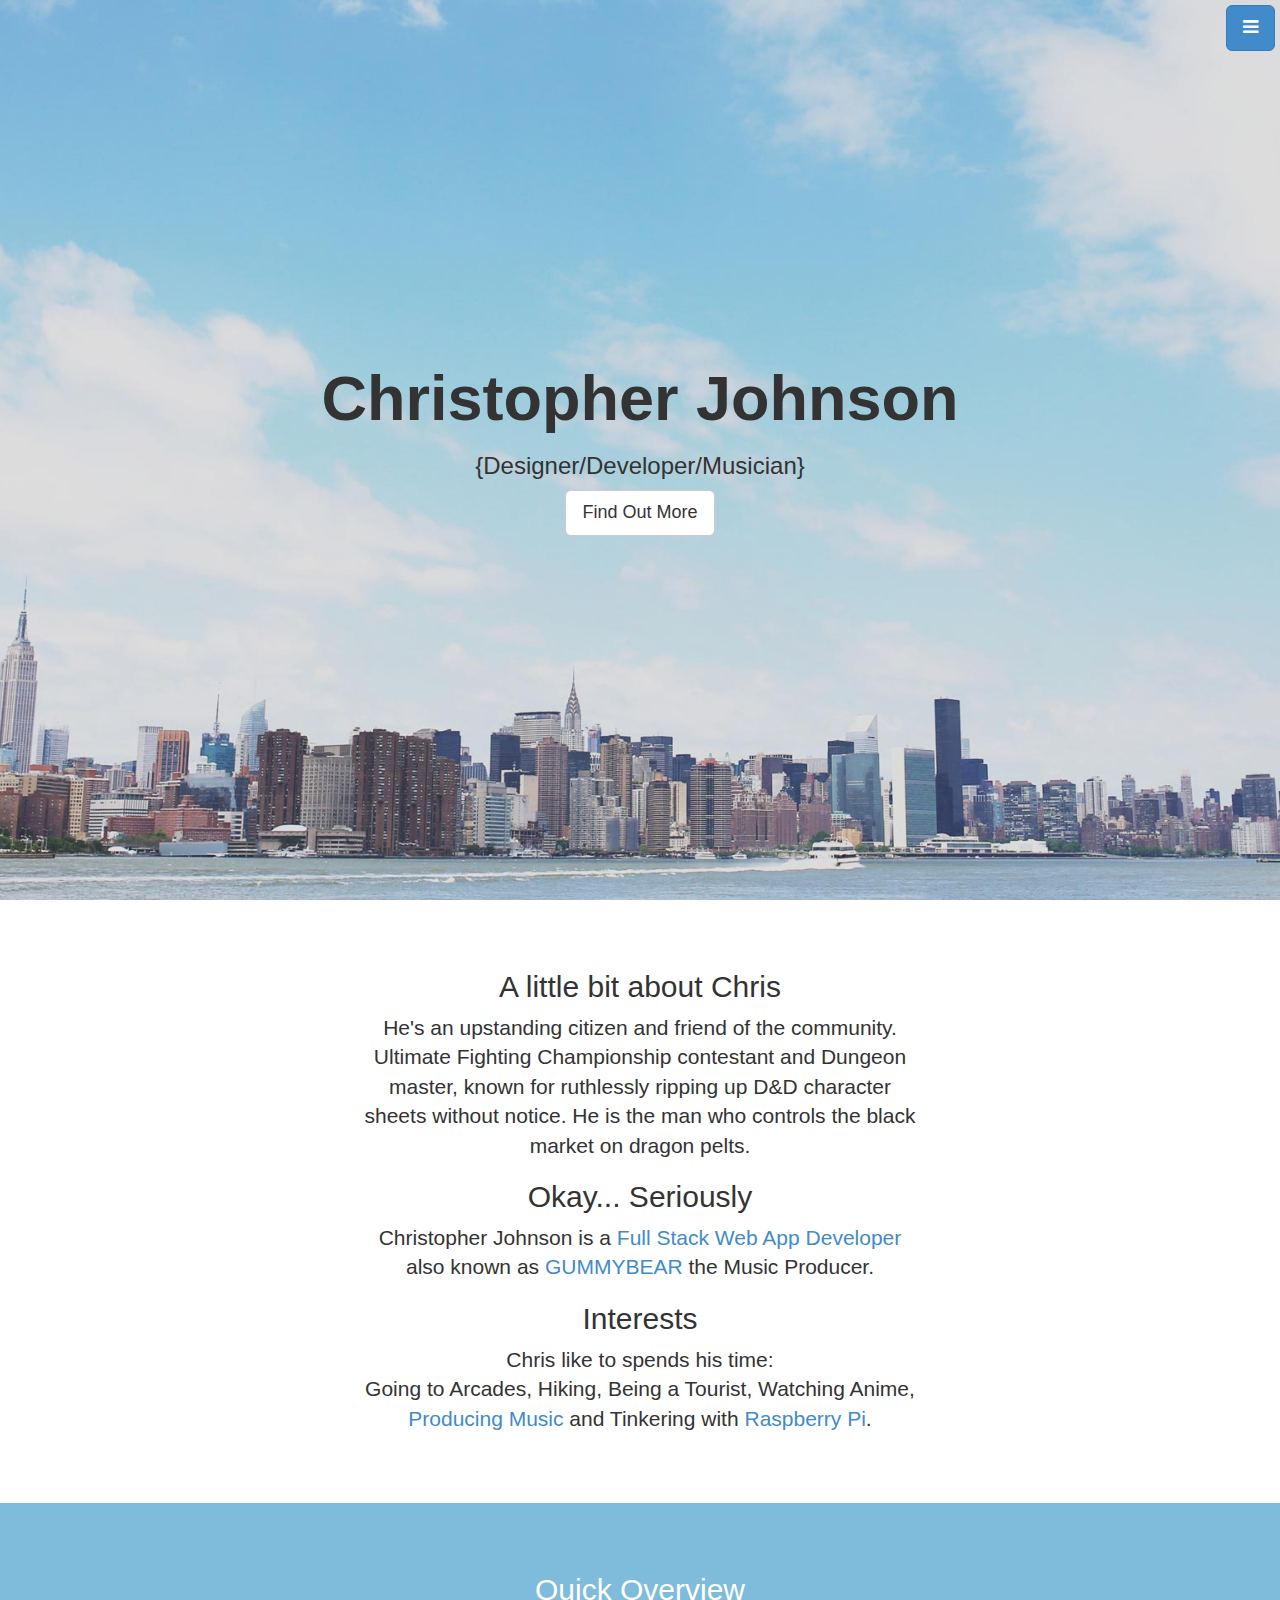
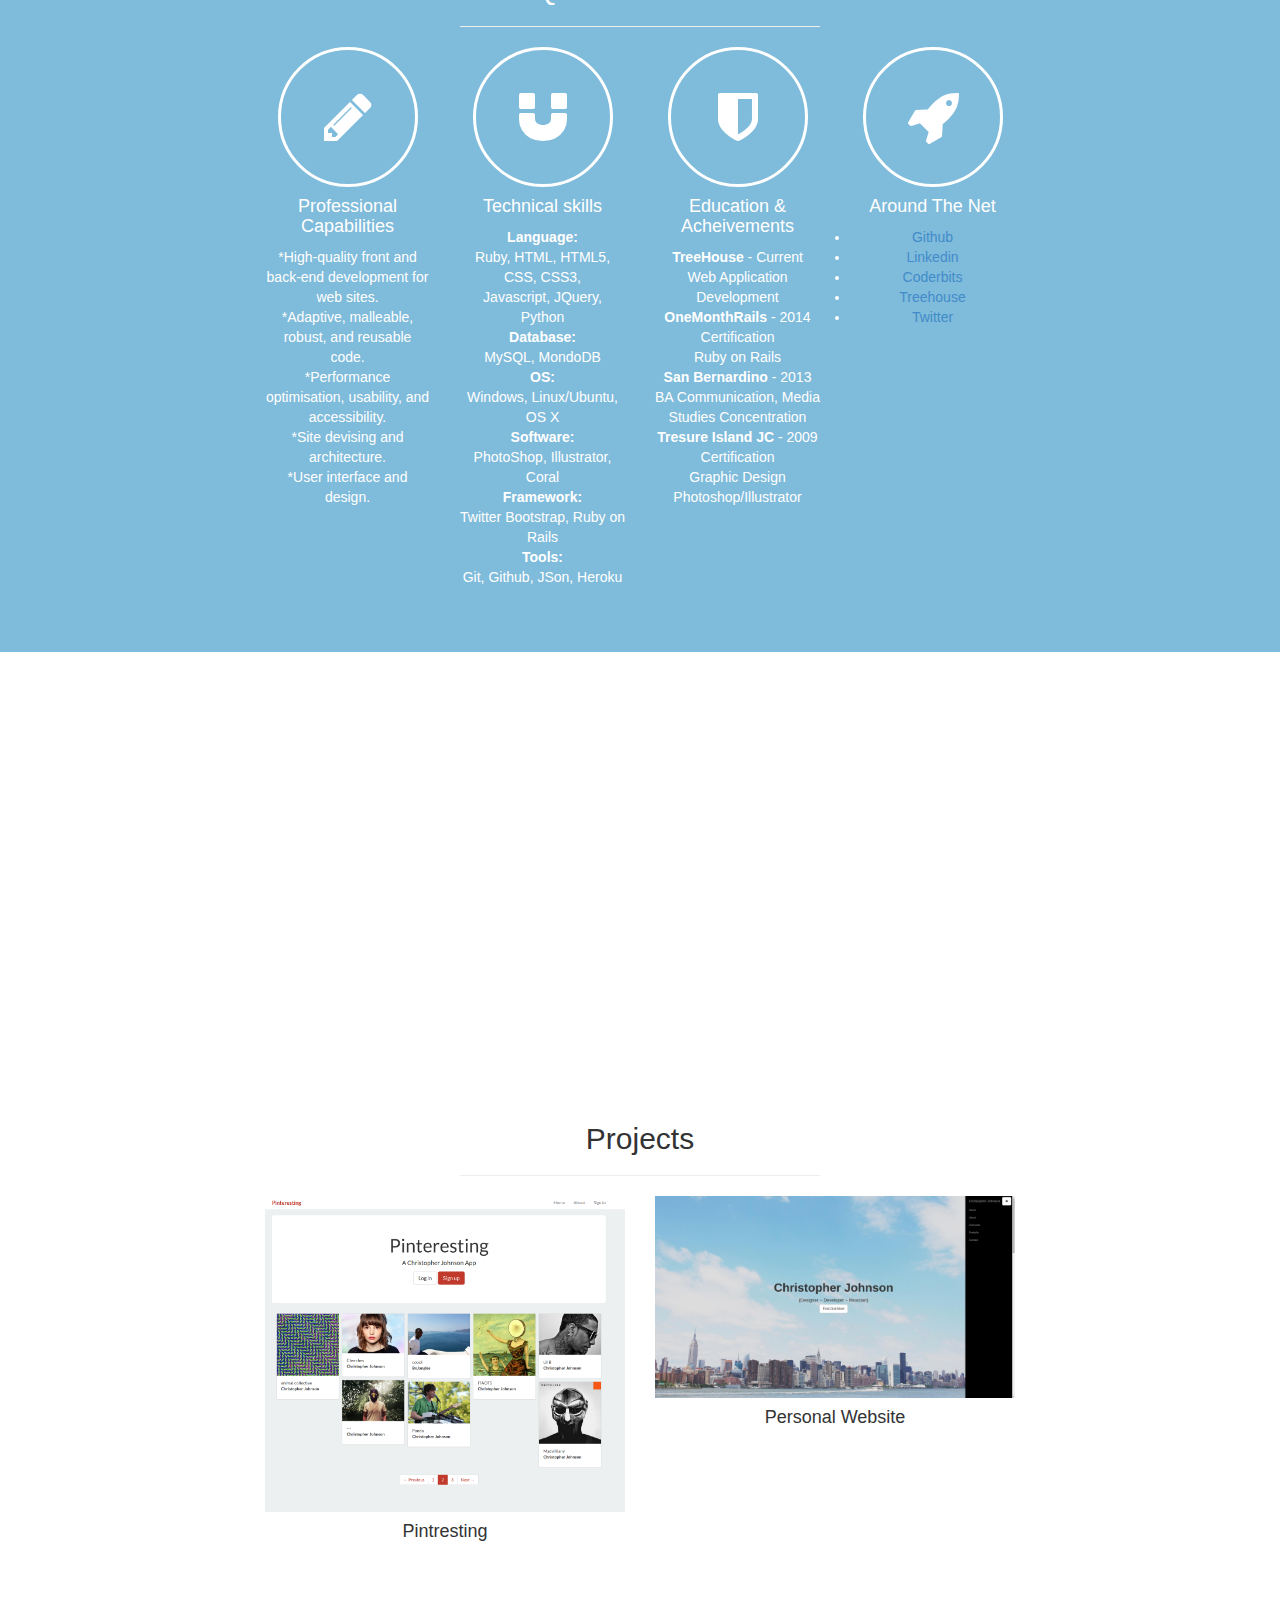
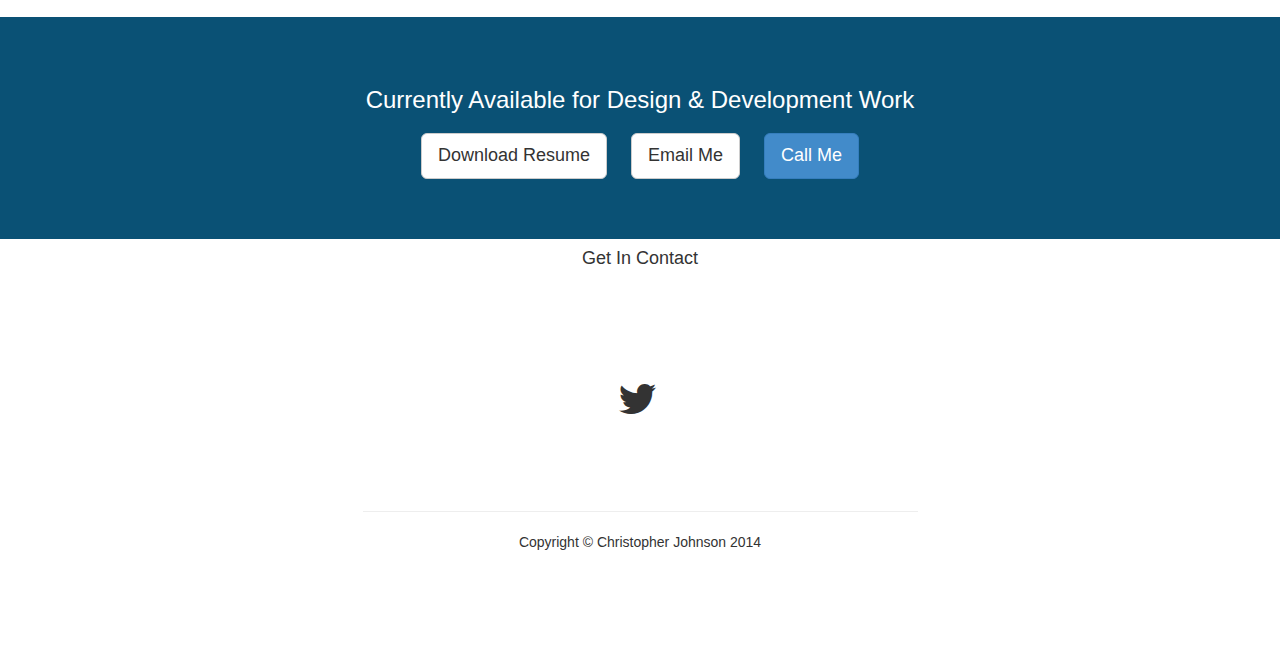
==== index.html @ 548eeecc "Add more buttons and funtionality" ====
<!DOCTYPE html>
<html lang="en">

<head>
  <meta charset="utf-8">
  <meta name="viewport" content="width=device-width, initial-scale=1.0">
  <meta name="description" content="">
  <meta name="author" content="">

  <title>Hey You!</title>
  <link rel="shortcut icon" type="image/png" href="img/icon.png"/>
  <link rel="shortcut icon" type="image/png" href="img/icon.png"/>

  <!-- Bootstrap core CSS -->
  <link href="css/bootstrap.css" rel="stylesheet">

  <!-- Add custom CSS here -->
  <link href="css/stylish-portfolio.css" rel="stylesheet">
  <link href="font-awesome/css/font-awesome.min.css" rel="stylesheet">
</head>

<body>

  <!-- Side Menu -->
  <a id="menu-toggle" href="#" class="btn btn-primary btn-lg toggle"><i class="fa fa-bars"></i></a>
  <div id="sidebar-wrapper">
      <ul class="sidebar-nav">
          <a id="menu-close" href="#" class="btn btn-default btn-lg pull-right toggle"><i class="fa fa-times"></i></a>
          <li class="sidebar-brand"><a href="#">Christopher Johnson</a>
          </li>
          <li><a href="#top">Home</a>
          </li>
          <li><a href="#about">About</a>
          </li>
          <li><a href="#services">Overview</a>
          </li>
          <li><a href="#portfolio">Portfolio</a>
          </li>
          <li><a href="#contact">Contact</a>
          </li>
          <li><a href="img/resume.pdf">Resume</a>
          </li>
      </ul>
  </div>
  <!-- /Side Menu -->

  <!-- Full Page Image Header Area -->
  <div id="top" class="header">
      <div class="vert-text">
          <h1>Christopher Johnson</h1>
          <h3>{Designer/Developer/Musician}</h3>
          <a href="#about" class="btn btn-default btn-lg">Find Out More</a>
      </div>
  </div>
  <!-- /Full Page Image Header Area -->

  <!-- Intro -->
  <div id="about" class="intro">
      <div class="container">
          <div class="row">
              <div class="col-md-6 col-md-offset-3 text-center">
                  <h2>A little bit about Chris</h2>
                  <p class="lead">He's an upstanding citizen and friend of the community. Ultimate Fighting Championship contestant and Dungeon master, known for ruthlessly ripping up D&D character sheets without notice. He is the man who controls the black market on dragon pelts.
                  </p>
                  <h2>Okay... Seriously</h2>
                   <p class="lead">
                   Christopher Johnson is a <a href="#services">Full Stack Web App Developer</a> also known as <a href="https://soundcloud.com/gummy-bear">GUMMYBEAR</a> the Music Producer.
                   </p>
                  <h2>Interests</h2>
                  <p class="lead">
                   Chris like to spends his time:<br>
                   Going to Arcades, Hiking, Being a Tourist, Watching Anime, <a href="https://soundcloud.com/gummy-bear">Producing Music</a> and Tinkering with <a href="http://www.raspberrypi.org/">Raspberry Pi</a>.
                  </p>
              </div>
          </div>
      </div>
  </div>
  <!-- /Intro -->

  <!-- Services -->
  <div id="services" class="services">
      <div class="container">
          <div class="row">
              <div class="col-md-4 col-md-offset-4 text-center">
                  <h2>Quick Overview</h2>
                  <hr>
              </div>
          </div>
          <div class="row">
              <div class="col-md-2 col-md-offset-2 text-center">
                  <div class="service-item">
                     <i class="service-icon fa fa-pencil"></i>
                     <h4>Professional Capabilities</h4>
                     <p>*High-quality front and back-end development for web sites.<br>
                      *Adaptive, malleable, robust, and reusable code.<br>
                      *Performance optimisation, usability, and accessibility.<br>
                      *Site devising and architecture.<br>
                      *User interface and design.
                     </p>
                  </div>
                </div>
                <div class="col-md-2 text-center">
                  <div class="service-item">
                      <i class="service-icon fa fa-magnet"></i>
                      <h4>Technical skills</h4>
                        <p><b>Language:</b><br>
                        Ruby, HTML, HTML5, CSS, CSS3,<br>
                        Javascript, JQuery, Python<br>
                        <b>Database:</b><br>
                        MySQL, MondoDB<br>
                        <b>OS:</b><br>
                        Windows, Linux/Ubuntu, OS X<br>
                        <b>Software:</b><br>
                        PhotoShop, Illustrator, Coral<br>
                        <b>Framework:</b><br>
                        Twitter Bootstrap, Ruby on Rails<br>
                        <b>Tools:</b><br>
                        Git, Github, JSon, Heroku</p>
                  </div>
                </div>
                <div class="col-md-2 text-center">
                  <div class="service-item">
                      <i class="service-icon fa fa-shield"></i>
                      <h4>Education & Acheivements</h4>
                      <p><b>TreeHouse</b> - Current<br>
                      Web Application Development
                      <b>OneMonthRails</b> - 2014<br>
                      Certification<br>
                      Ruby on Rails<br>
                      <b>San Bernardino</b> - 2013<br>
                      BA Communication, Media Studies Concentration<br>
                      <b>Tresure Island JC</b> - 2009<br>
                      Certification<br>
                      Graphic Design
                      Photoshop/Illustrator<br></p>
                  </div>
                </div>
                <div class="col-md-2 text-center">
                  <div class="service-item">                       
                    <i class="service-icon fa fa-rocket"></i>
                    <h4>Around The Net</h4>
                      <li><a href="https://www.github.com/ChrisJohnson89">Github</a>
                      </li>
                      <li><a href="https://www.linkedin.com/pub/christopher-johnson/62/199/22b">Linkedin</a>
                      </li>
                      <li><a href="https://www.coderbits.com/ChristopherJohnson">Coderbits</a>
                      </li>
                      <li><a href="http://www.teamtreehouse.com/christopherjohnson2">Treehouse</a>
                      </li>
                      <li><a href="https://twitter.com/HerrGummy">Twitter</a>
                      </li>
                  </div>
              </div>
          </div>
      </div>
  </div>
  <!-- /Services -->

  <!-- Callout -->
  <div class="callout">
      <div class="vert-text">
          <h1>(=ＴェＴ=)</h1>
      </div>
  </div>
  <!-- /Callout -->

  <!-- Portfolio -->
  <div id="portfolio" class="portfolio">
      <div class="container">
          <div class="row">
              <div class="col-md-4 col-md-offset-4 text-center">
                  <h2>Projects</h2>
                  <hr>
              </div>
          </div>
          <div class="row">
              <div class="col-md-4 col-md-offset-2 text-center">
                  <div class="portfolio-item">
                      <a href="http://pinterestclone.herokuapp.com/">
                          <img class="img-portfolio img-responsive" src="img/portfolio-1.jpg">
                      </a>
                      <h4>Pintresting</h4>
                  </div>
              </div>
              <div class="col-md-4 text-center">
                  <div class="portfolio-item">
                      <a href="http://www.iamchrisjohnson.com">
                        <img class="img-portfolio img-responsive" src="img/portfolio-2.png">
                      </a>
                      <h4>Personal Website</h4>
                  </div>
              </div>
          </div>
          <!-- <div class="row">
              <div class="col-md-4 col-md-offset-2 text-center">
                  <div class="portfolio-item">
                      <a href="#">
                          <img class="#" src="">
                      </a>
                      <h4></h4>
                  </div>
              </div>
              <div class="col-md-4 text-center">
                  <div class="portfolio-item">
                      <a href="#">
                          <img class="#" src="">
                      </a>
                      <h4></h4>
                  </div>
              </div>
          </div> -->
      </div>
  </div>
  <!-- /Portfolio -->

  <!-- Call to Action -->
  <div class="call-to-action">
      <div class="container">
          <div class="row">
              <div class="col-md-6 col-md-offset-3 text-center">
                  <h3>Currently Available for Design & Development Work</h3>
                  <a href="img/resume.pdf" class="btn btn-lg btn-default">Download Resume</a>
                  <a href="mailto:code@iamchrisjohnson.com" class="btn btn-lg btn-default">Email Me</a>
                  <a href="tel:510-852-9645" class="btn btn-lg btn-primary">Call Me</a>
              </div>
          </div>
      </div>
  </div>
  <!-- /Call to Action -->

  <!-- Map -->
  <div id="contact" class"">
      <div class="row">
          <div class="col-md-6 col-md-offset-3 text-center">
            <!-- Do not change the code! -->
            <h4>Get In Contact</h4>
            <a id="foxyform_embed_link_597109" href="http://www.foxyform.com/"></a>
            <script type="text/javascript">
            (function(d, t){
               var g = d.createElement(t),
                   s = d.getElementsByTagName(t)[0];
               g.src = "http://www.foxyform.com/js.php?id=597109&sec_hash=f2fcdb70c58&width=350px";
               s.parentNode.insertBefore(g, s);
            }(document, "script"));
            </script>
    <!-- Do not change the code! -->
          </div>
      </div>
  </div>
  <!-- /Map -->

  <!-- Footer -->
  <footer>
      <div class="container">
          <div class="row">
              <div class="col-md-6 col-md-offset-3 text-center">
                  <ul class="list-inline">
                      <li><i class="fa fa-twitter fa-3x"></i>
                  </ul>
                  <div class="top-scroll">
                      <a href="#top"><i class="fa fa-circle-arrow-up scroll fa-4x"></i></a>
                  </div>
                  <hr>
                  <p>Copyright &copy; Christopher Johnson 2014</p>
              </div>
          </div>
      </div>
  </footer>
  <!-- /Footer -->

  <!-- JavaScript -->
  <script src="js/jquery-1.10.2.js"></script>
  <script src="js/bootstrap.js"></script>

  <!-- Custom JavaScript for the Side Menu and Smooth Scrolling -->
  <script>
  $("#menu-close").click(function(e) {
      e.preventDefault();
      $("#sidebar-wrapper").toggleClass("active");
  });
  </script>
  <script>
  $("#menu-toggle").click(function(e) {
      e.preventDefault();
      $("#sidebar-wrapper").toggleClass("active");
  });
  </script>
  <script>
  $(function() {
      $('a[href*=#]:not([href=#])').click(function() {
          if (location.pathname.replace(/^\//, '') == this.pathname.replace(/^\//, '') || location.hostname == this.hostname) {

              var target = $(this.hash);
              target = target.length ? target : $('[name=' + this.hash.slice(1) + ']');
              if (target.length) {
                  $('html,body').animate({
                      scrollTop: target.offset().top
                  }, 1000);
                  return false;
              }
          }
      });
  });
  </script>

</body>

</html>
---- css/stylish-portfolio.css ----
/* Global Styles */

html,
body {
  height: 100%;
  width: 100%;
}

.vert-text {
  display: table-cell;
  vertical-align: middle;
  text-align: center;
}

.vert-text h1 {
  padding: 0;
  margin: 0;
  font-size: 4.5em;
  font-weight: 700;
}

/* Side Menu */

#sidebar-wrapper {
  margin-right: -250px;
  right: 0;
  width: 250px;
  background: #000;
  position: fixed;
  height: 100%;
  overflow-y: auto;
  z-index: 1000;
  -webkit-transition: all 0.4s ease 0s;
  -moz-transition: all 0.4s ease 0s;
  -ms-transition: all 0.4s ease 0s;
  -o-transition: all 0.4s ease 0s;
  transition: all 0.4s ease 0s;
}

.sidebar-nav {
  position: absolute;
  top: 0;
  width: 250px;
  list-style: none;
  margin: 0;
  padding: 0;
}

.sidebar-nav li {
  line-height: 40px;
  text-indent: 20px;
}

.sidebar-nav li a {
  color: #999999;
  display: block;
  text-decoration: none;
}

.sidebar-nav li a:hover {
  color: #fff;
  background: rgba(255,255,255,0.2);
  text-decoration: none;
}

.sidebar-nav li a:active,
.sidebar-nav li a:focus {
  text-decoration: none;
}

.sidebar-nav > .sidebar-brand {
  height: 55px;
  line-height: 55px;
  font-size: 18px;
}

.sidebar-nav > .sidebar-brand a {
  color: #999999;
}

.sidebar-nav > .sidebar-brand a:hover {
  color: #fff;
  background: none;
}

#menu-toggle {
  top: 0;
  right: 0;
  position: fixed;
  z-index: 1;
}

#sidebar-wrapper.active {
  right: 250px;
  width: 250px;
  -webkit-transition: all 0.4s ease 0s;
  -moz-transition: all 0.4s ease 0s;
  -ms-transition: all 0.4s ease 0s;
  -o-transition: all 0.4s ease 0s;
  transition: all 0.4s ease 0s;
}

.toggle {
  margin: 5px 5px 0 0;
}

/* Full Page Image Header Area */

.header {
  display: table;
  height: 100%;
  width: 100%;
  position: relative;
  background: url(../img/bg.jpg) no-repeat center center fixed; 
  -webkit-background-size: cover;
  -moz-background-size: cover;
  -o-background-size: cover;
  background-size: cover;
}

/* Intro */

.intro {
  padding: 50px 0;
}

/* Services */

.services {
  background: #7fbbda;
  padding: 50px 0;
  color: #ffffff;
}

.service-item {
  margin-bottom: 15px;
}

i.service-icon {
  border: 3px solid #ffffff;
  border-radius: 50%;
  display: inline-block;
  font-size: 56px;
  width: 140px;
  height: 140px;
  line-height: 136px;
  vertical-align: middle; 
  text-align: center;
}

/* Callout */

.callout {
  color: #ffffff;
  display: table;
  height: 400px;
  width: 100%;
  background: url(../img/callout.jpg) no-repeat center center fixed; 
  -webkit-background-size: cover;
  -moz-background-size: cover;
  -o-background-size: cover;
  background-size: cover;
}

/* Portfolio */

.portfolio {
  padding: 50px 0;
}

.portfolio-item {
  margin-bottom: 25px;
}

.img-portfolio {
  margin: 0 auto;
}


/* Call to Action */

.call-to-action {
  color: #ffffff;
  background: #0a5175;
  padding: 50px 0;
}

.call-to-action .btn {
  margin: 10px;
}

/* Map */

.map {
  height: 500px;
}

/* Footer */

footer {
  padding: 100px 0;
}

.top-scroll {
  margin-top: 50px;
}

.top-scroll a {
  text-decoration: none;
  color: inherit;
}

i.scroll {
  color: #333333;
}

i.scroll:hover {
  color: #0a5175;
}
/* Responsive */

@media (max-width: 768px) {
	
  .header {
	background: url(../img/bg.jpg) no-repeat center center scroll; 
  }

  .callout {
	background: url(../img/callout.jpg) no-repeat center center scroll; 
  }

  /*.map {
	height: 75%;
  }
  */
}
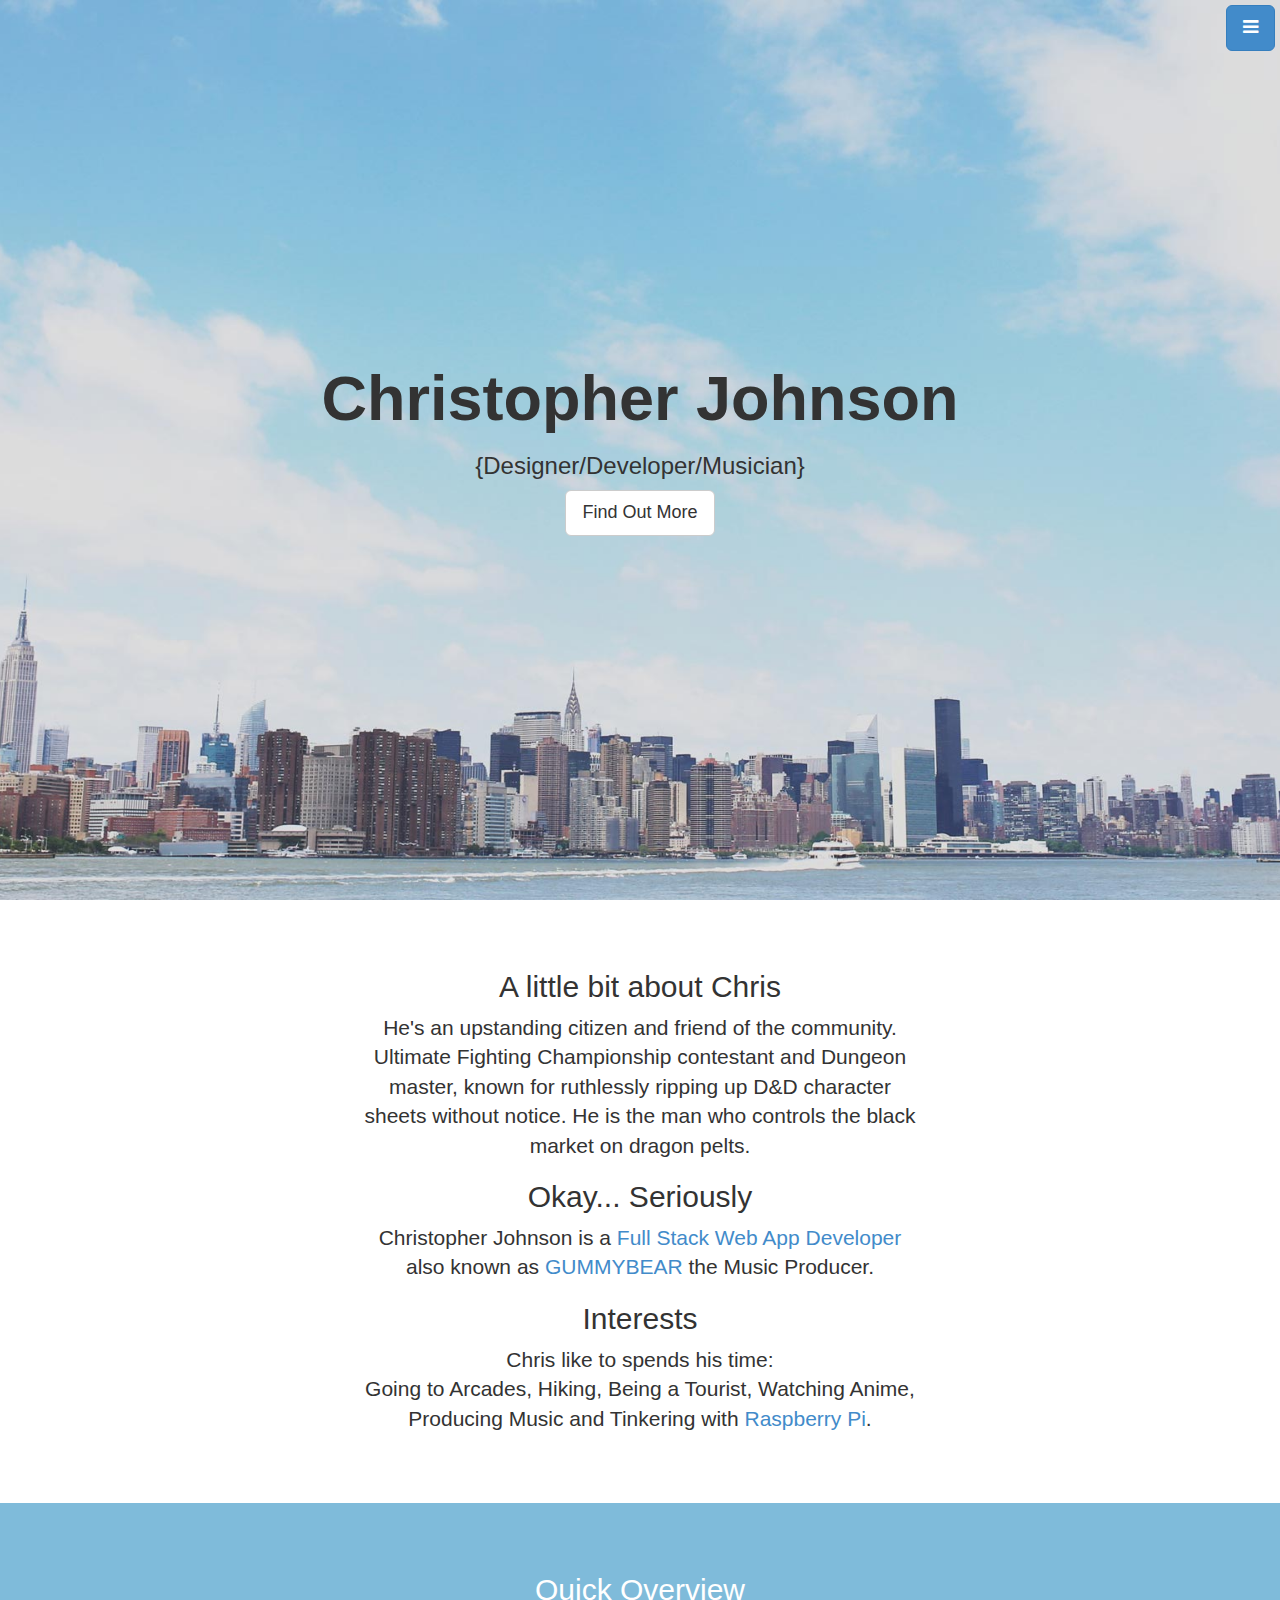
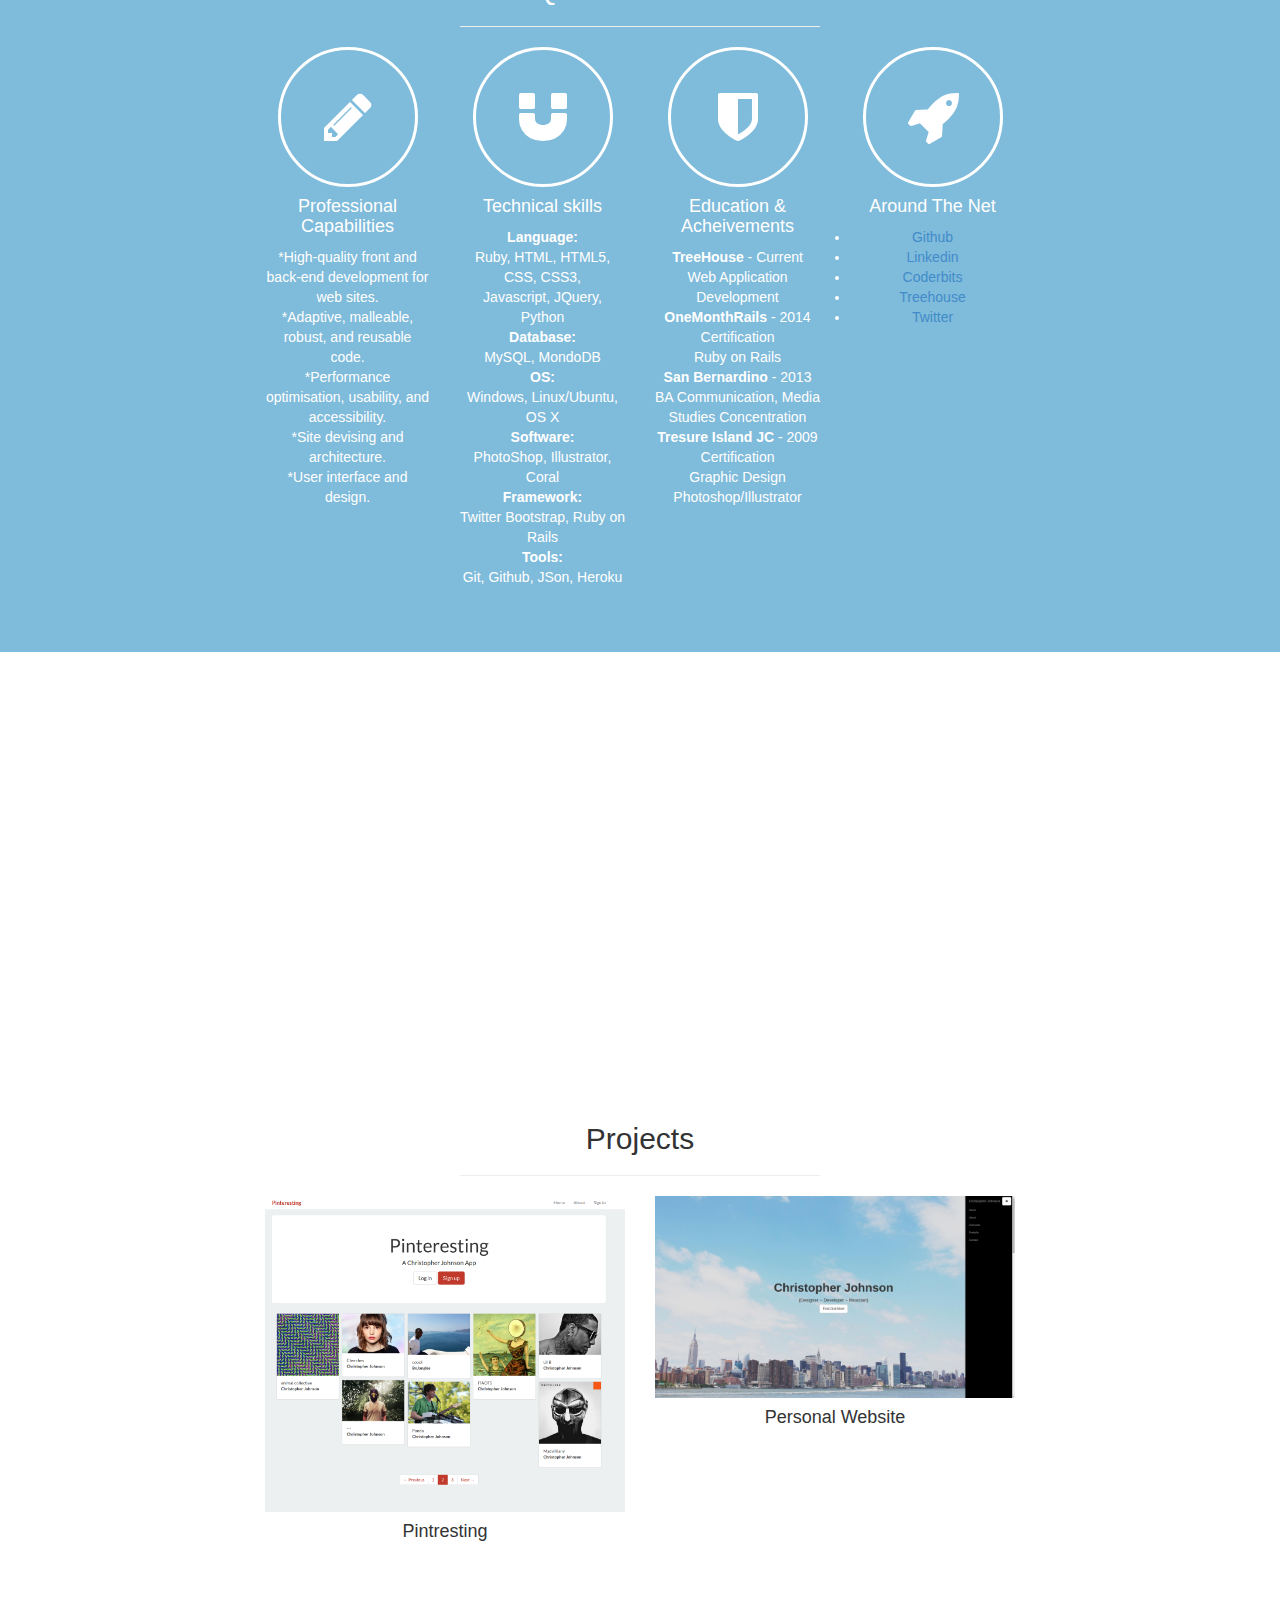
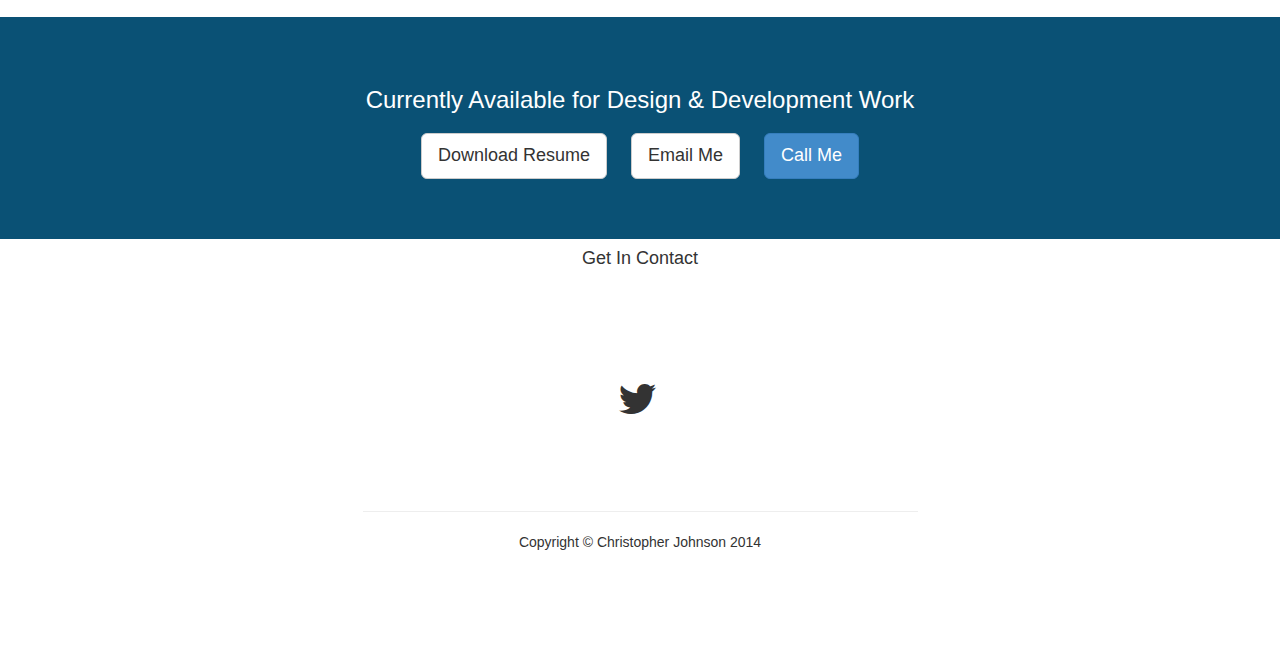
==== commit 1190e6fe: "removed and added hl" ====
--- a/index.html
+++ b/index.html
@@ -64,12 +64,12 @@
                   </p>
                   <h2>Okay... Seriously</h2>
                    <p class="lead">
-                   Christopher Johnson is a <a href="#services">Full Stack Web App Developer</a> also known as <a href="https://soundcloud.com/gummy-bear">GUMMYBEAR</a> the Music Producer.
+                   Christopher Johnson is a <a href="https://www.coderbits.com/ChristopherJohnson">Full Stack Web App Developer</a> also known as <a href="https://soundcloud.com/gummy-bear">GUMMYBEAR</a> the Music Producer.
                    </p>
                   <h2>Interests</h2>
                   <p class="lead">
                    Chris like to spends his time:<br>
-                   Going to Arcades, Hiking, Being a Tourist, Watching Anime, <a href="https://soundcloud.com/gummy-bear">Producing Music</a> and Tinkering with <a href="http://www.raspberrypi.org/">Raspberry Pi</a>.
+                   Going to Arcades, Hiking, Being a Tourist, Watching Anime, Producing Music and Tinkering with <a href="http://www.raspberrypi.org/">Raspberry Pi</a>.
                   </p>
               </div>
           </div>
@@ -123,7 +123,7 @@
                       <i class="service-icon fa fa-shield"></i>
                       <h4>Education & Acheivements</h4>
                       <p><b>TreeHouse</b> - Current<br>
-                      Web Application Development
+                      Web Application Development<br>
                       <b>OneMonthRails</b> - 2014<br>
                       Certification<br>
                       Ruby on Rails<br>
@@ -159,7 +159,7 @@
   <!-- Callout -->
   <div class="callout">
       <div class="vert-text">
-          <h1>(=ＴェＴ=)</h1>
+          <h1> ( ͡° ͜ʖ ͡°)</h1>
       </div>
   </div>
   <!-- /Callout -->
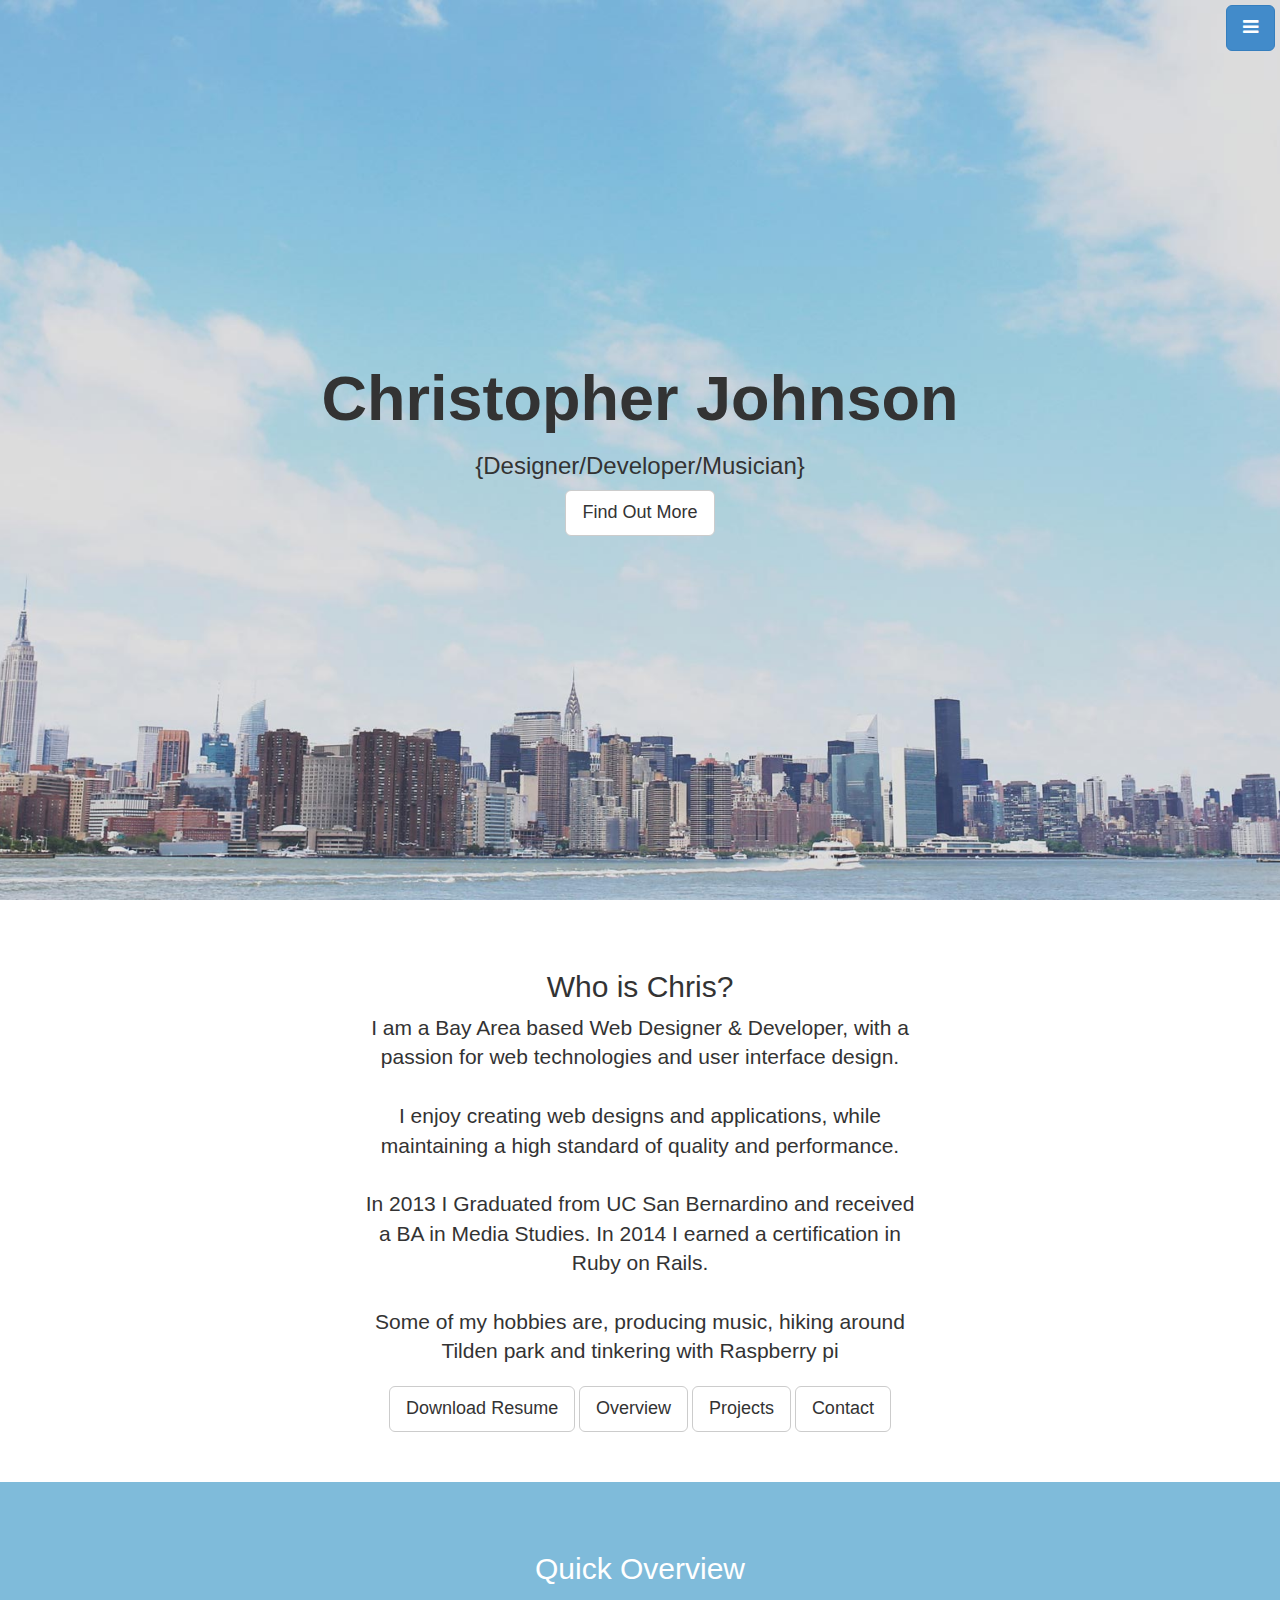
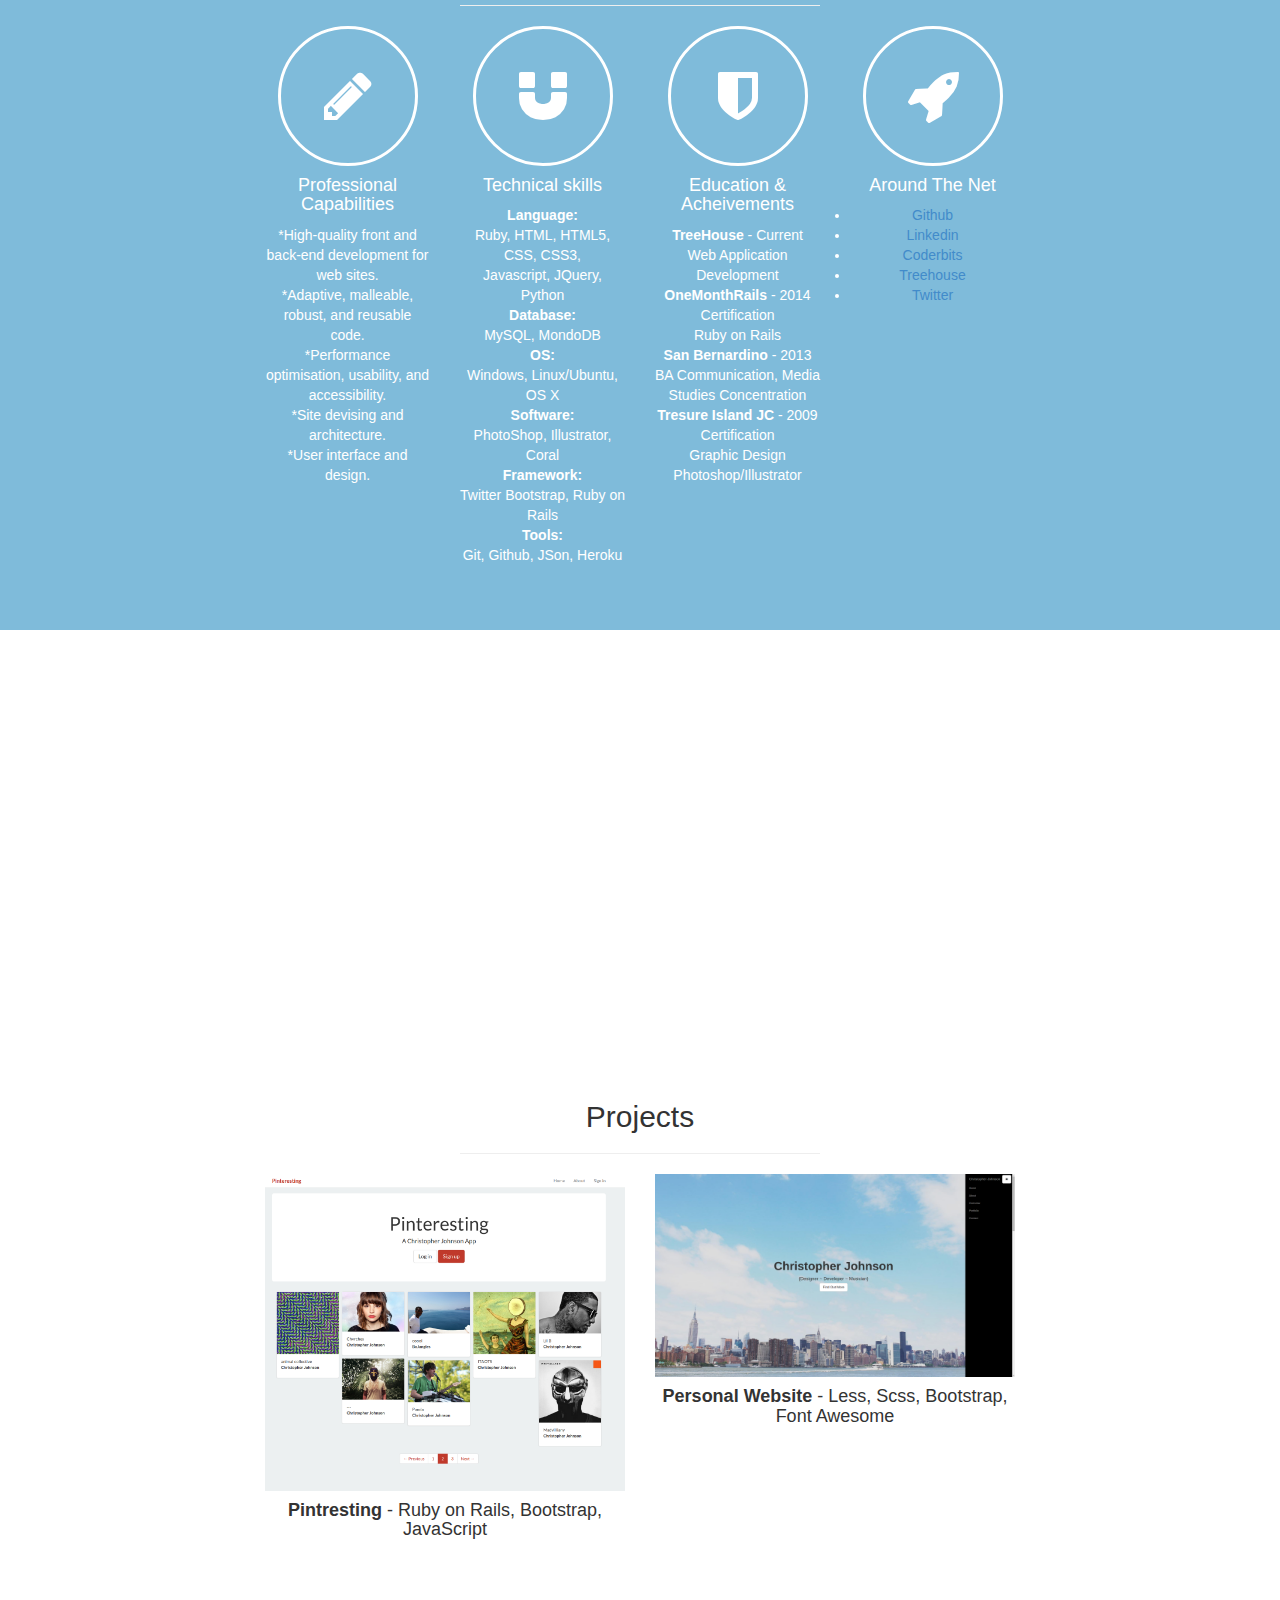
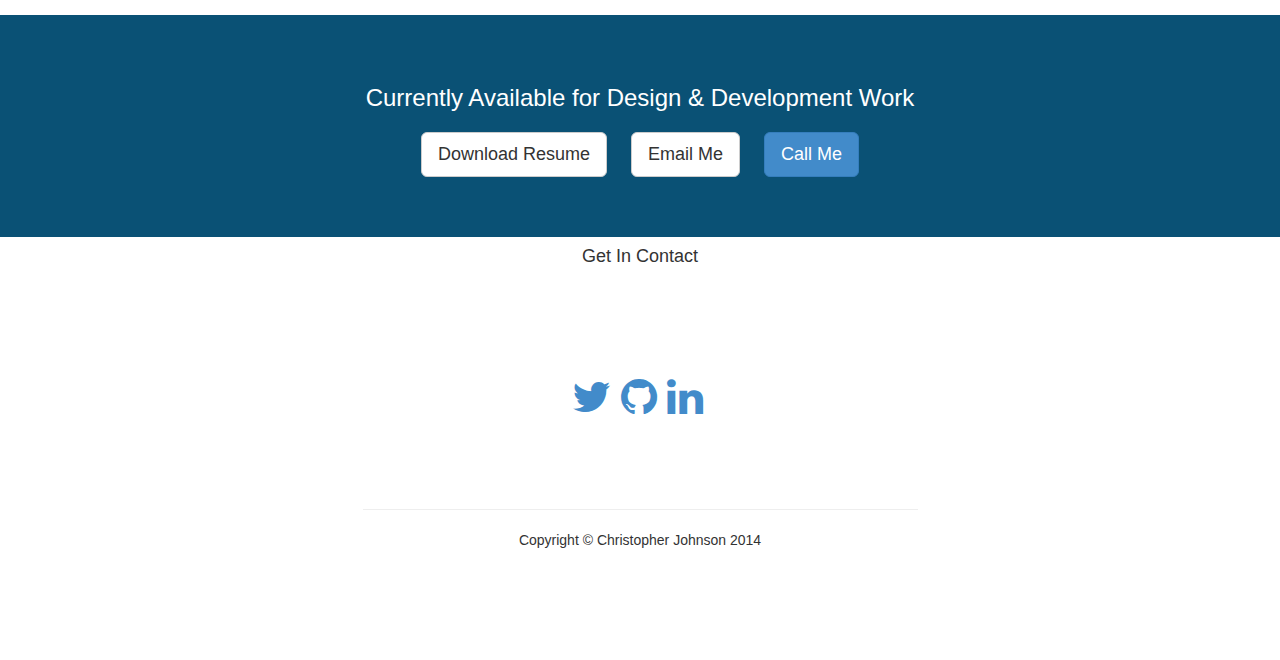
==== commit 4f598923: "Changed about me, added buttons" ====
--- a/index.html
+++ b/index.html
@@ -59,18 +59,18 @@
       <div class="container">
           <div class="row">
               <div class="col-md-6 col-md-offset-3 text-center">
-                  <h2>A little bit about Chris</h2>
-                  <p class="lead">He's an upstanding citizen and friend of the community. Ultimate Fighting Championship contestant and Dungeon master, known for ruthlessly ripping up D&D character sheets without notice. He is the man who controls the black market on dragon pelts.
+                  <h2>Who is Chris?</h2>
+                  <p class="lead">
+                  I am a Bay Area based Web Designer & Developer,
+                  with a passion for web technologies and user interface design.<br><br>
+                  I enjoy creating web designs and applications, while maintaining a high standard of quality and performance.<br><br>
+                  In 2013 I Graduated from UC San Bernardino and received a BA in Media Studies. In 2014 I earned a certification in Ruby on Rails.<br><br>
+                  Some of my hobbies are, producing music, hiking around Tilden park and tinkering with Raspberry pi
                   </p>
-                  <h2>Okay... Seriously</h2>
-                   <p class="lead">
-                   Christopher Johnson is a <a href="https://www.coderbits.com/ChristopherJohnson">Full Stack Web App Developer</a> also known as <a href="https://soundcloud.com/gummy-bear">GUMMYBEAR</a> the Music Producer.
-                   </p>
-                  <h2>Interests</h2>
-                  <p class="lead">
-                   Chris like to spends his time:<br>
-                   Going to Arcades, Hiking, Being a Tourist, Watching Anime, Producing Music and Tinkering with <a href="http://www.raspberrypi.org/">Raspberry Pi</a>.
-                  </p>
+                  <a href="img/resume.pdf" class="btn btn-lg btn-default">Download Resume</a>
+                  <a href="#services" class="btn btn-lg btn-default">Overview</a>
+                  <a href="#portfolio" class="btn btn-lg btn-default">Projects</a>
+                  <a href="#Contact" class="btn btn-lg btn-default">Contact</a>
               </div>
           </div>
       </div>
@@ -179,7 +179,7 @@
                       <a href="http://pinterestclone.herokuapp.com/">
                           <img class="img-portfolio img-responsive" src="img/portfolio-1.jpg">
                       </a>
-                      <h4>Pintresting</h4>
+                      <h4><b>Pintresting</b> - Ruby on Rails, Bootstrap, JavaScript</h4>
                   </div>
               </div>
               <div class="col-md-4 text-center">
@@ -187,7 +187,7 @@
                       <a href="http://www.iamchrisjohnson.com">
                         <img class="img-portfolio img-responsive" src="img/portfolio-2.png">
                       </a>
-                      <h4>Personal Website</h4>
+                      <h4><b>Personal Website</b> -  Less, Scss, Bootstrap, Font Awesome</h4>
                   </div>
               </div>
           </div>
@@ -255,7 +255,9 @@
           <div class="row">
               <div class="col-md-6 col-md-offset-3 text-center">
                   <ul class="list-inline">
-                      <li><i class="fa fa-twitter fa-3x"></i>
+                      <li><a href="http://www.twitter.com/herrgummy"><i class="fa fa-twitter fa-3x"></i></a>
+                      <li><a href="https://github.com/ChrisJohnson89"><i class="fa fa-github fa-3x"></i></a>
+                      <li><a href="https://www.linkedin.com/pub/christopher-johnson/62/199/22b"><i class="fa fa-linkedin fa-3x"></i></a>
                   </ul>
                   <div class="top-scroll">
                       <a href="#top"><i class="fa fa-circle-arrow-up scroll fa-4x"></i></a>
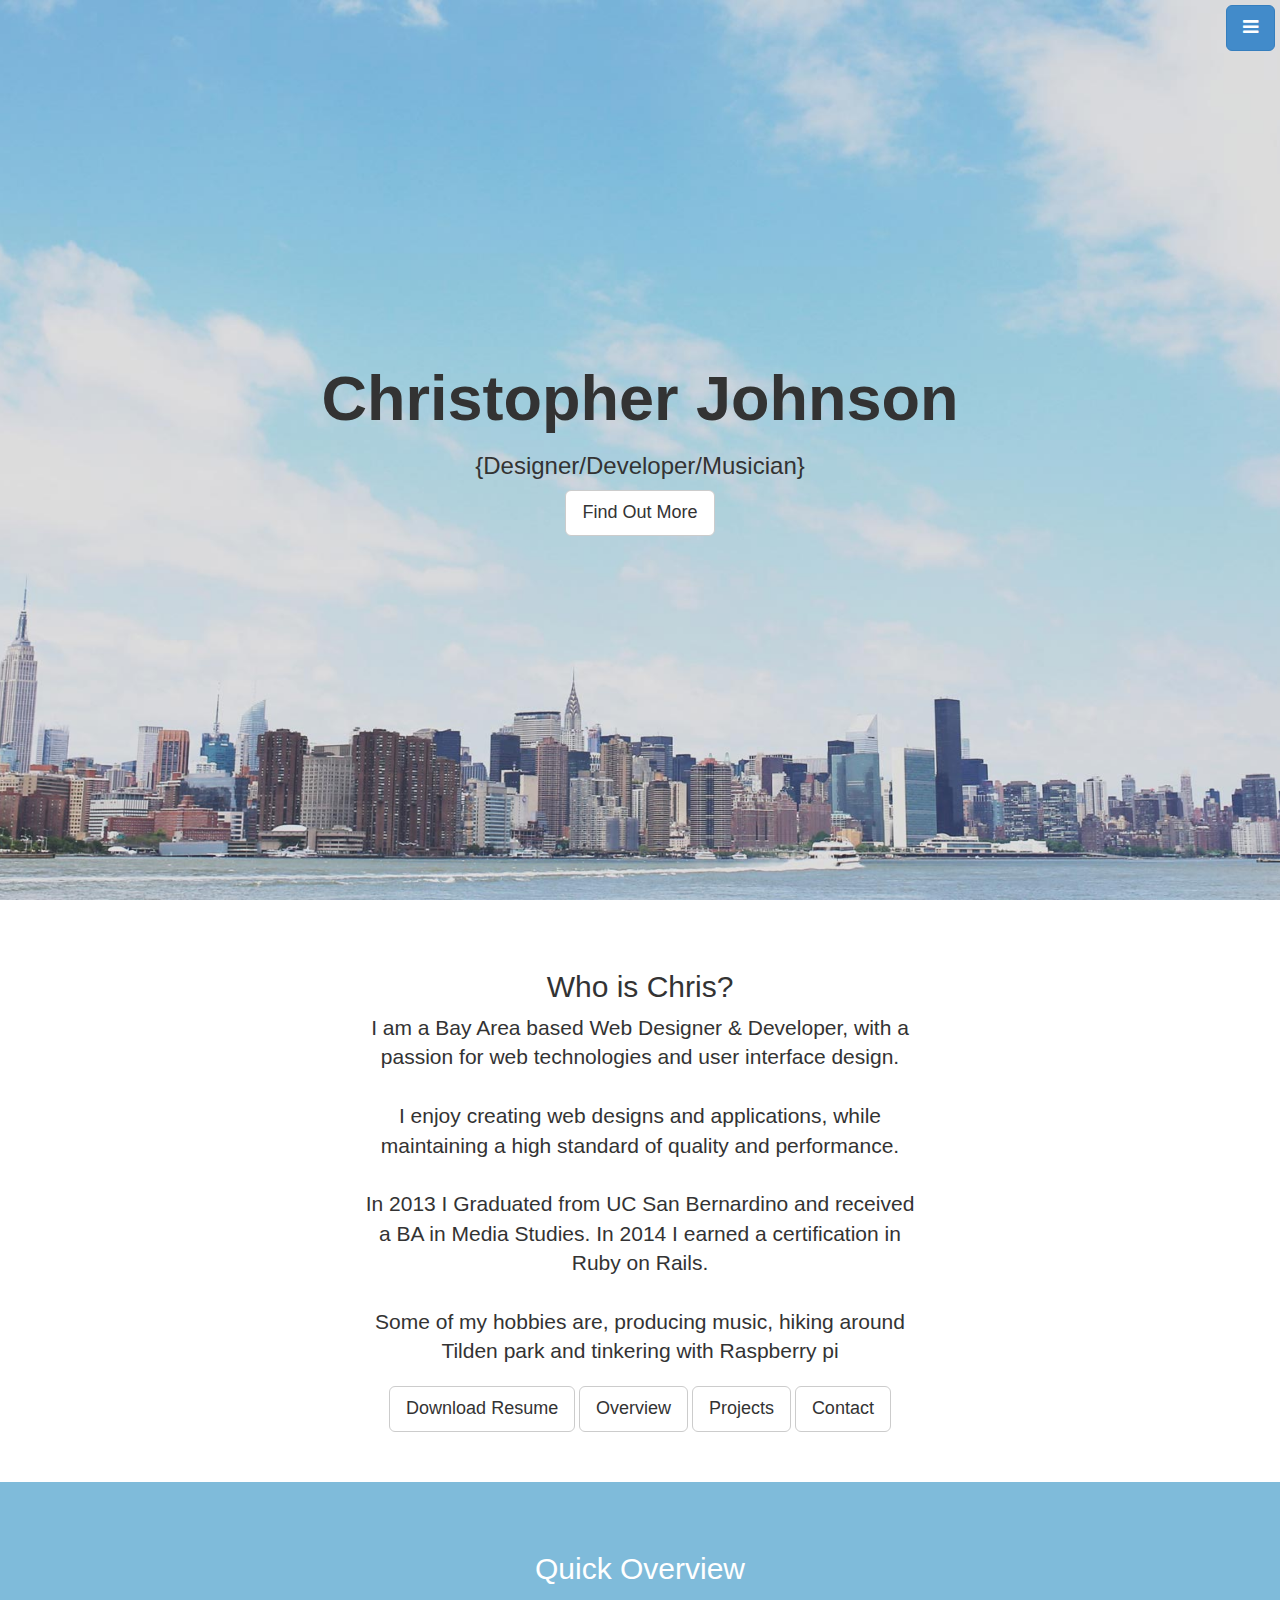
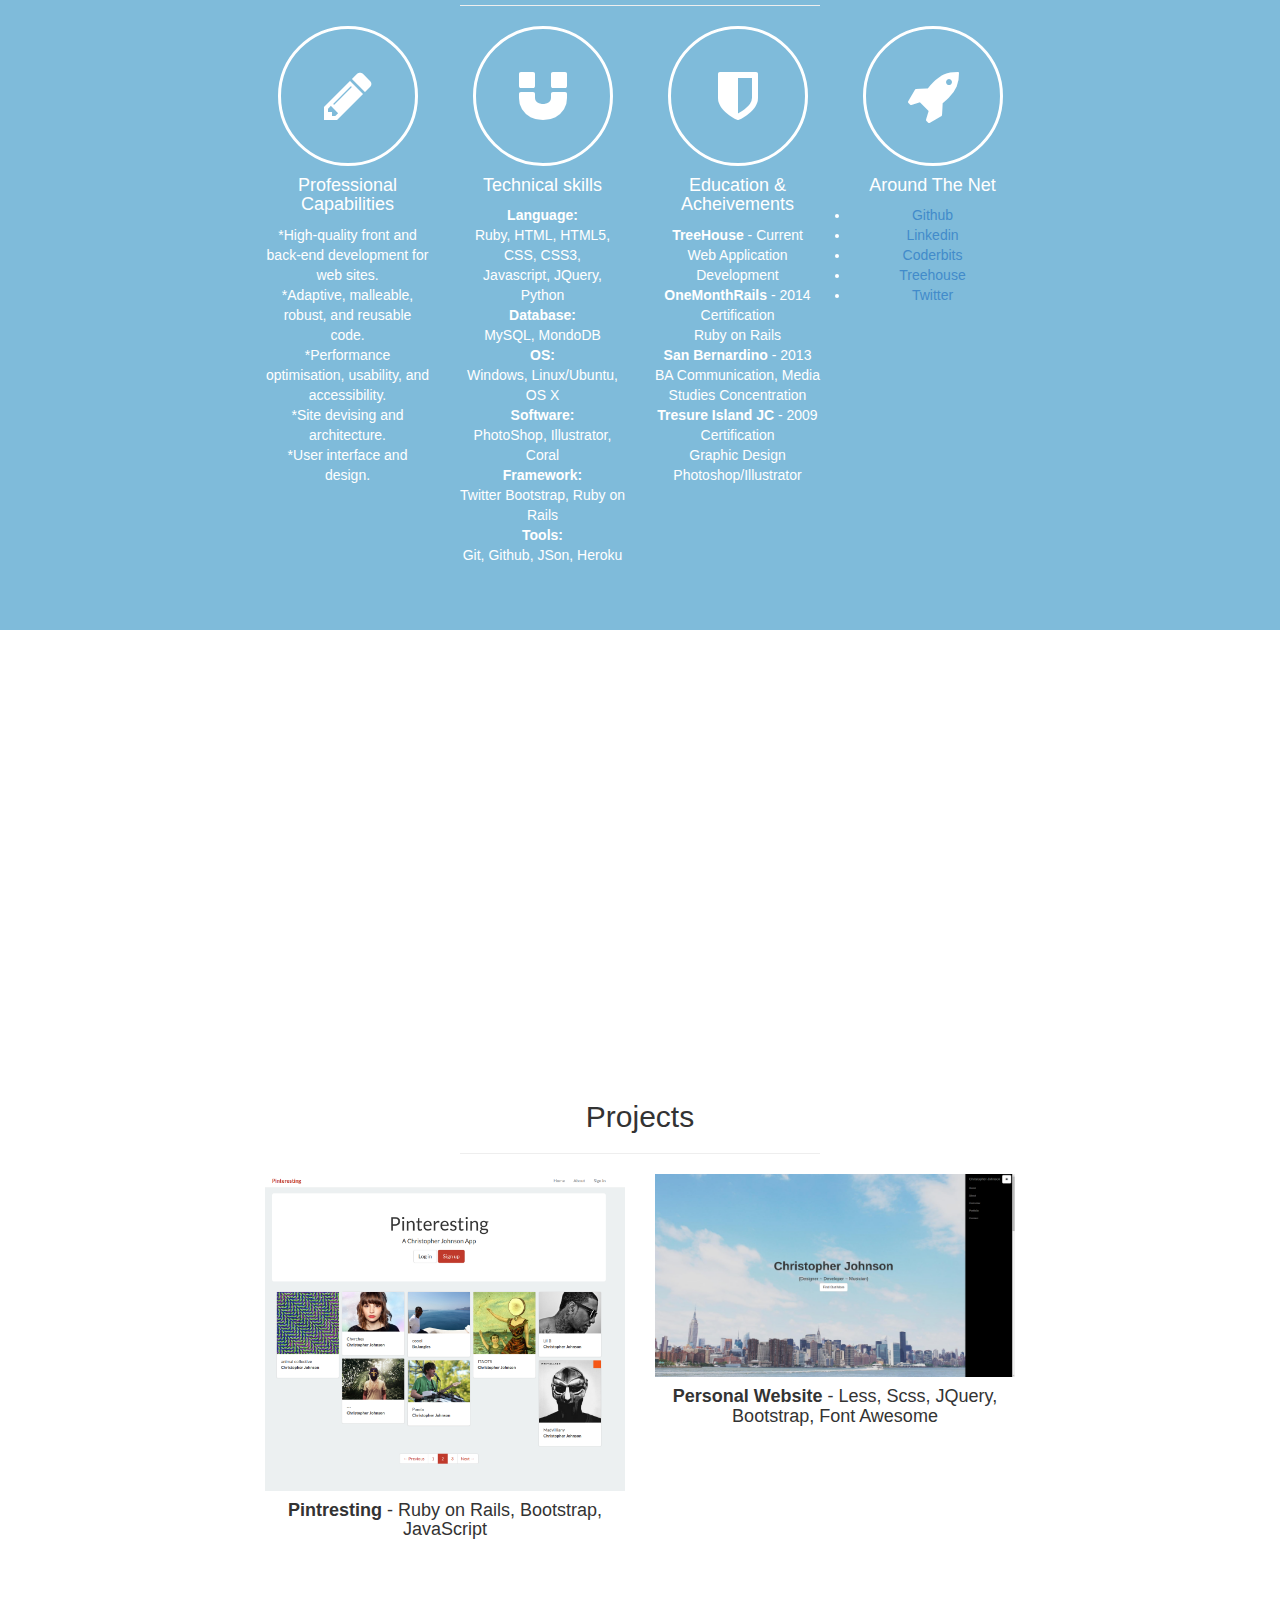
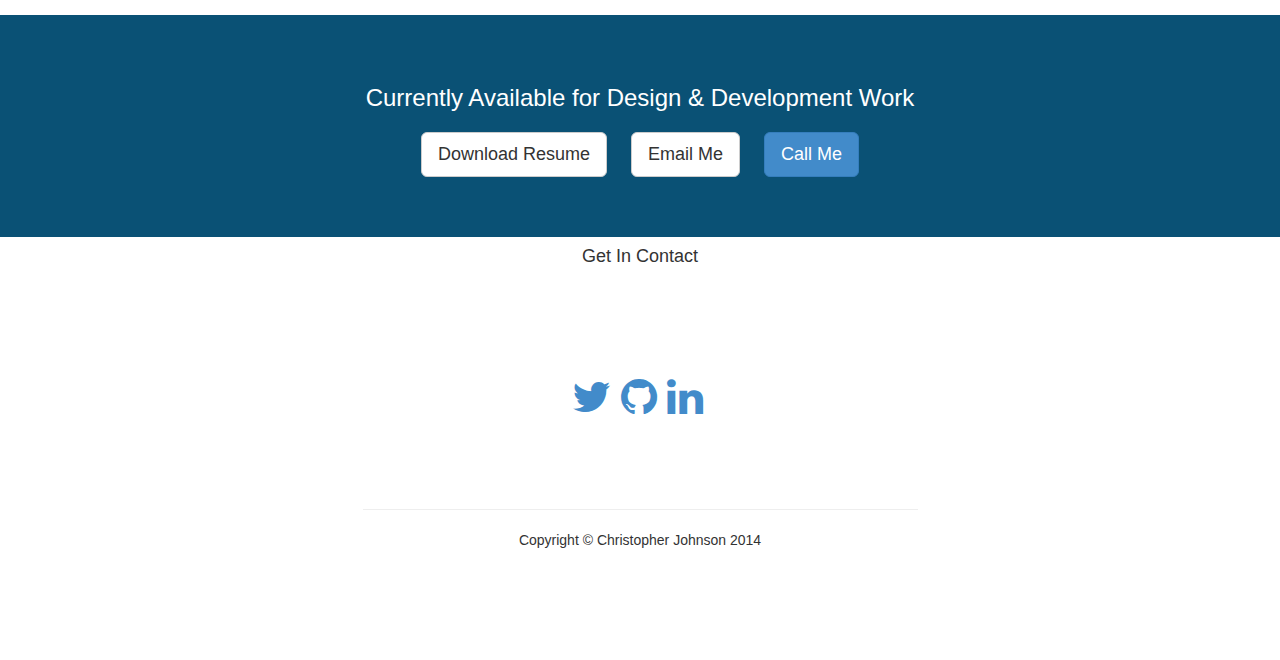
==== commit 1d3e2d7c: "added Desc" ====
--- a/index.html
+++ b/index.html
@@ -187,7 +187,7 @@
                       <a href="http://www.iamchrisjohnson.com">
                         <img class="img-portfolio img-responsive" src="img/portfolio-2.png">
                       </a>
-                      <h4><b>Personal Website</b> -  Less, Scss, Bootstrap, Font Awesome</h4>
+                      <h4><b>Personal Website</b> -  Less, Scss, JQuery, Bootstrap, Font Awesome</h4>
                   </div>
               </div>
           </div>
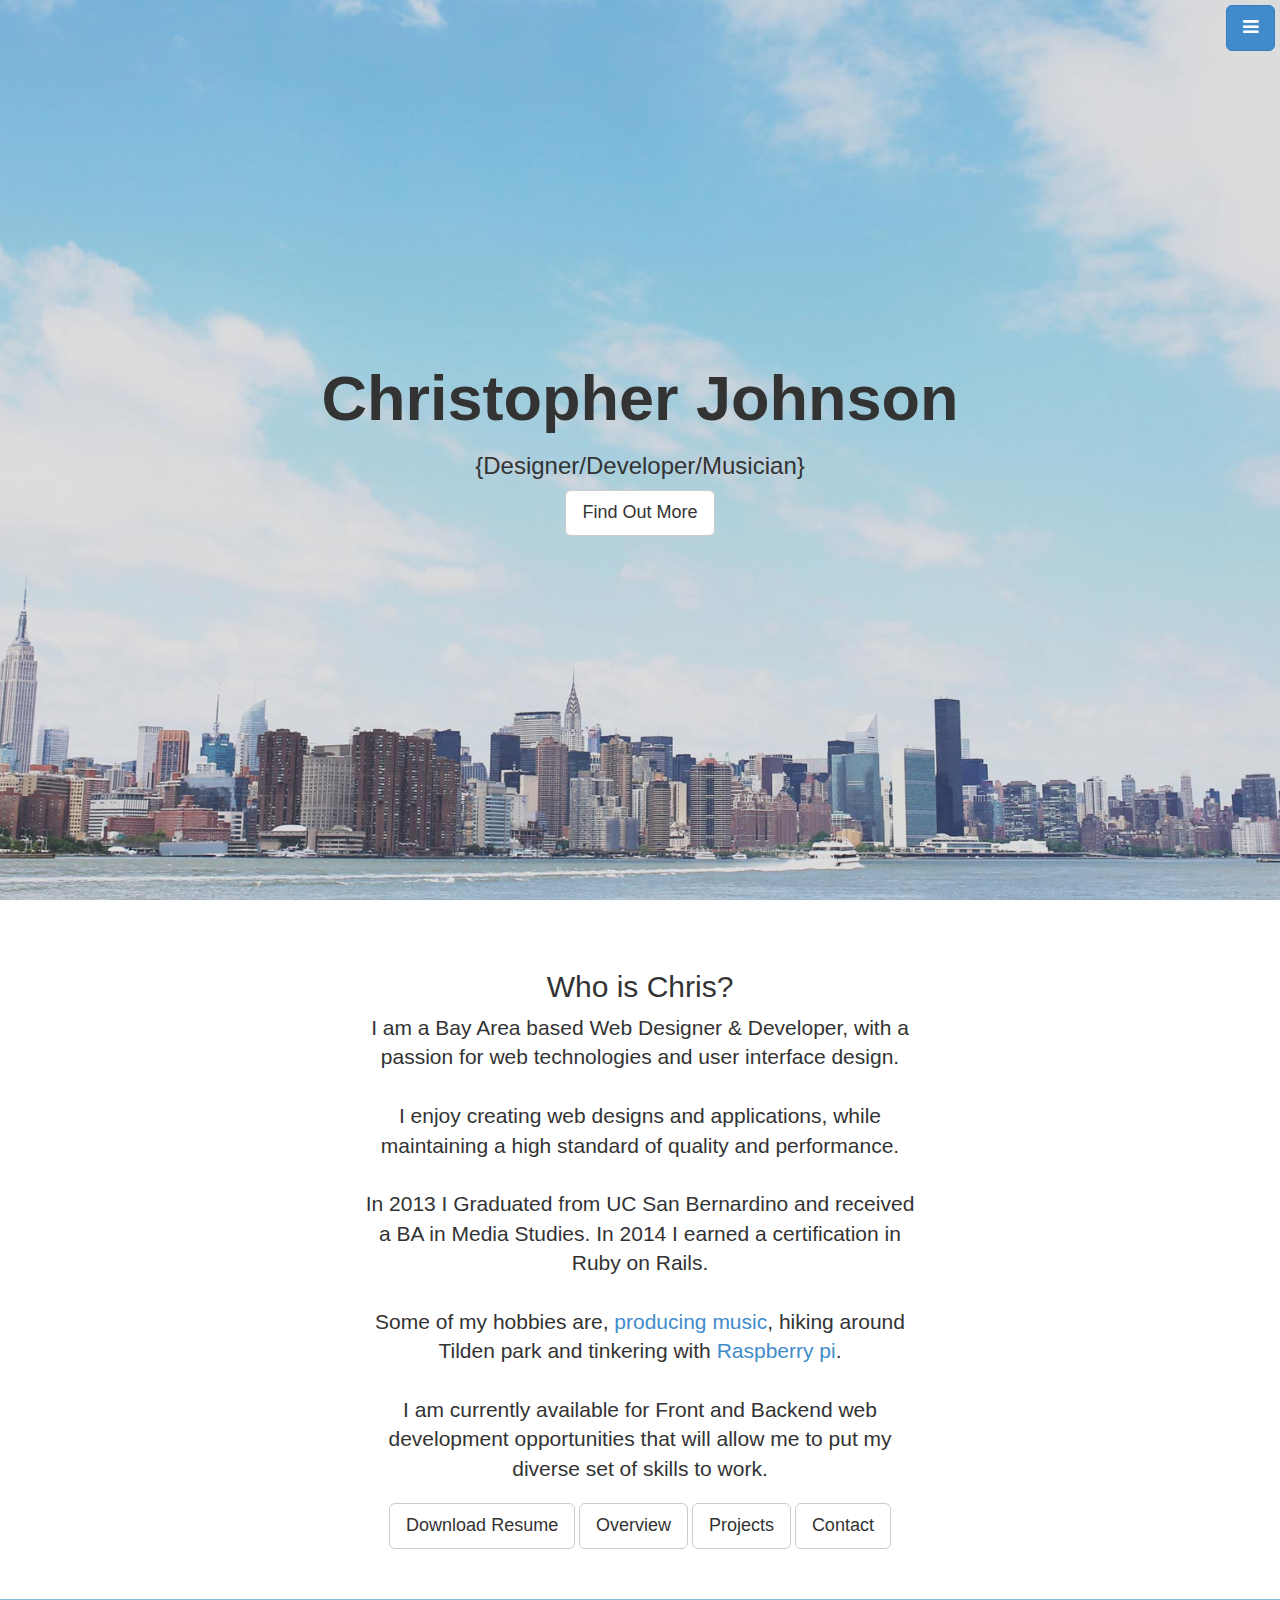
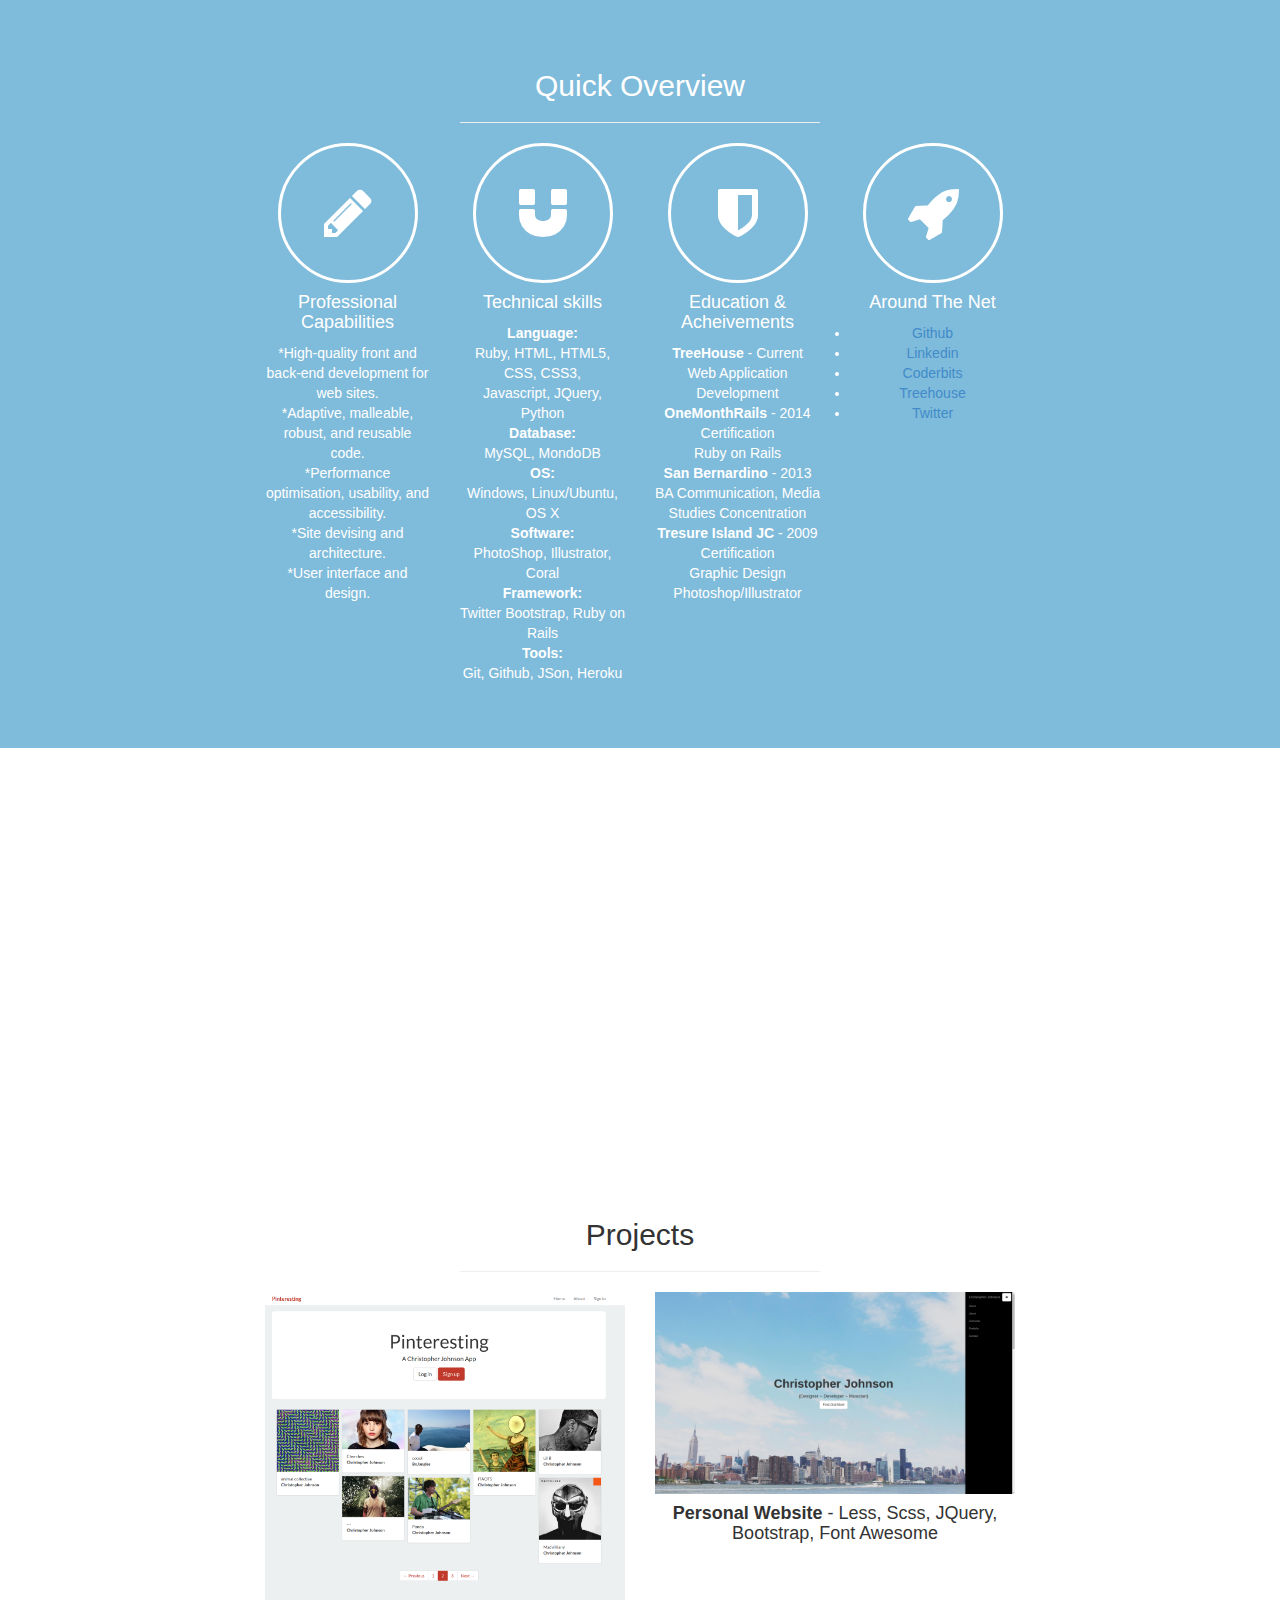
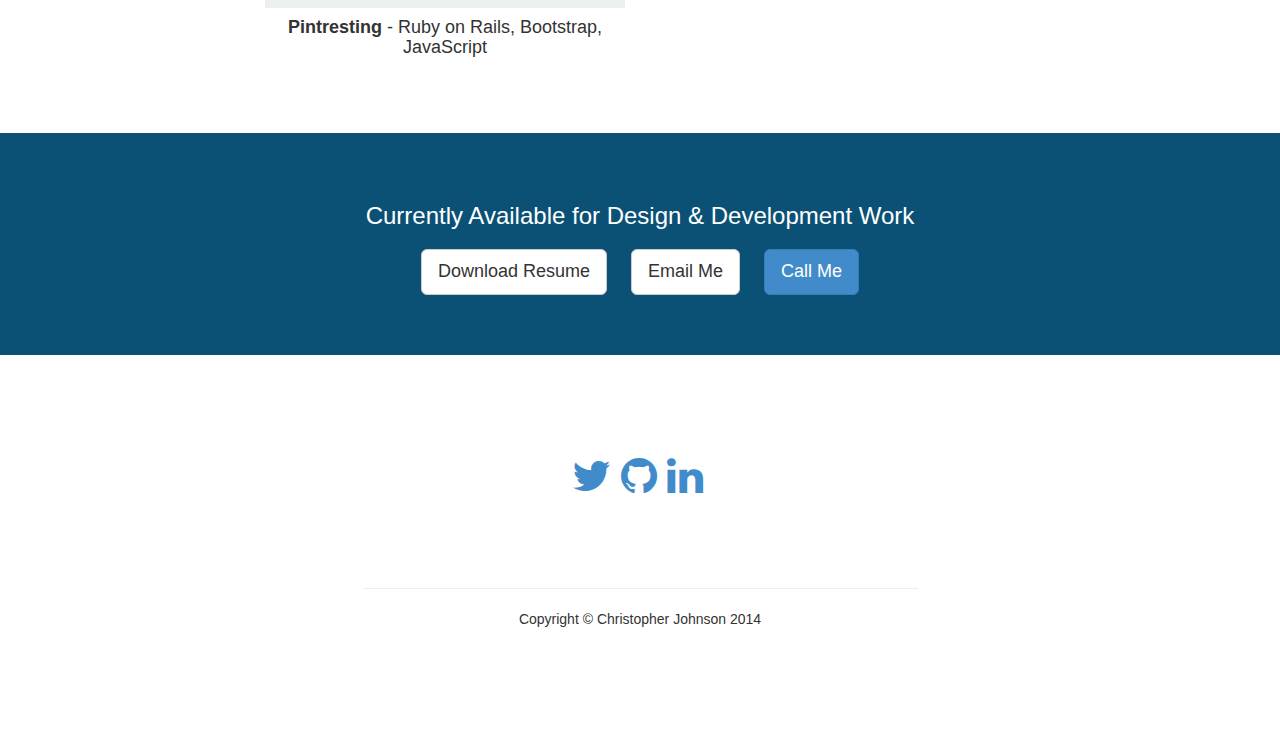
==== commit 3fbe93a5: "hyperlinks in about me" ====
--- a/index.html
+++ b/index.html
@@ -65,12 +65,12 @@
                   with a passion for web technologies and user interface design.<br><br>
                   I enjoy creating web designs and applications, while maintaining a high standard of quality and performance.<br><br>
                   In 2013 I Graduated from UC San Bernardino and received a BA in Media Studies. In 2014 I earned a certification in Ruby on Rails.<br><br>
-                  Some of my hobbies are, producing music, hiking around Tilden park and tinkering with Raspberry pi
-                  </p>
+                  Some of my hobbies are, <a href="https://soundcloud.com/gummy-bear">producing music</a>, hiking around Tilden park and tinkering with <a href="http://www.raspberrypi.org/">Raspberry pi</a>.<br><br>
+                  I am currently available for Front and Backend web development opportunities that will allow me to put my diverse set of skills to work.</p>
                   <a href="img/resume.pdf" class="btn btn-lg btn-default">Download Resume</a>
                   <a href="#services" class="btn btn-lg btn-default">Overview</a>
                   <a href="#portfolio" class="btn btn-lg btn-default">Projects</a>
-                  <a href="#Contact" class="btn btn-lg btn-default">Contact</a>
+                  <a href="#contact" class="btn btn-lg btn-default">Contact</a>
               </div>
           </div>
       </div>
@@ -233,7 +233,6 @@
       <div class="row">
           <div class="col-md-6 col-md-offset-3 text-center">
             <!-- Do not change the code! -->
-            <h4>Get In Contact</h4>
             <a id="foxyform_embed_link_597109" href="http://www.foxyform.com/"></a>
             <script type="text/javascript">
             (function(d, t){
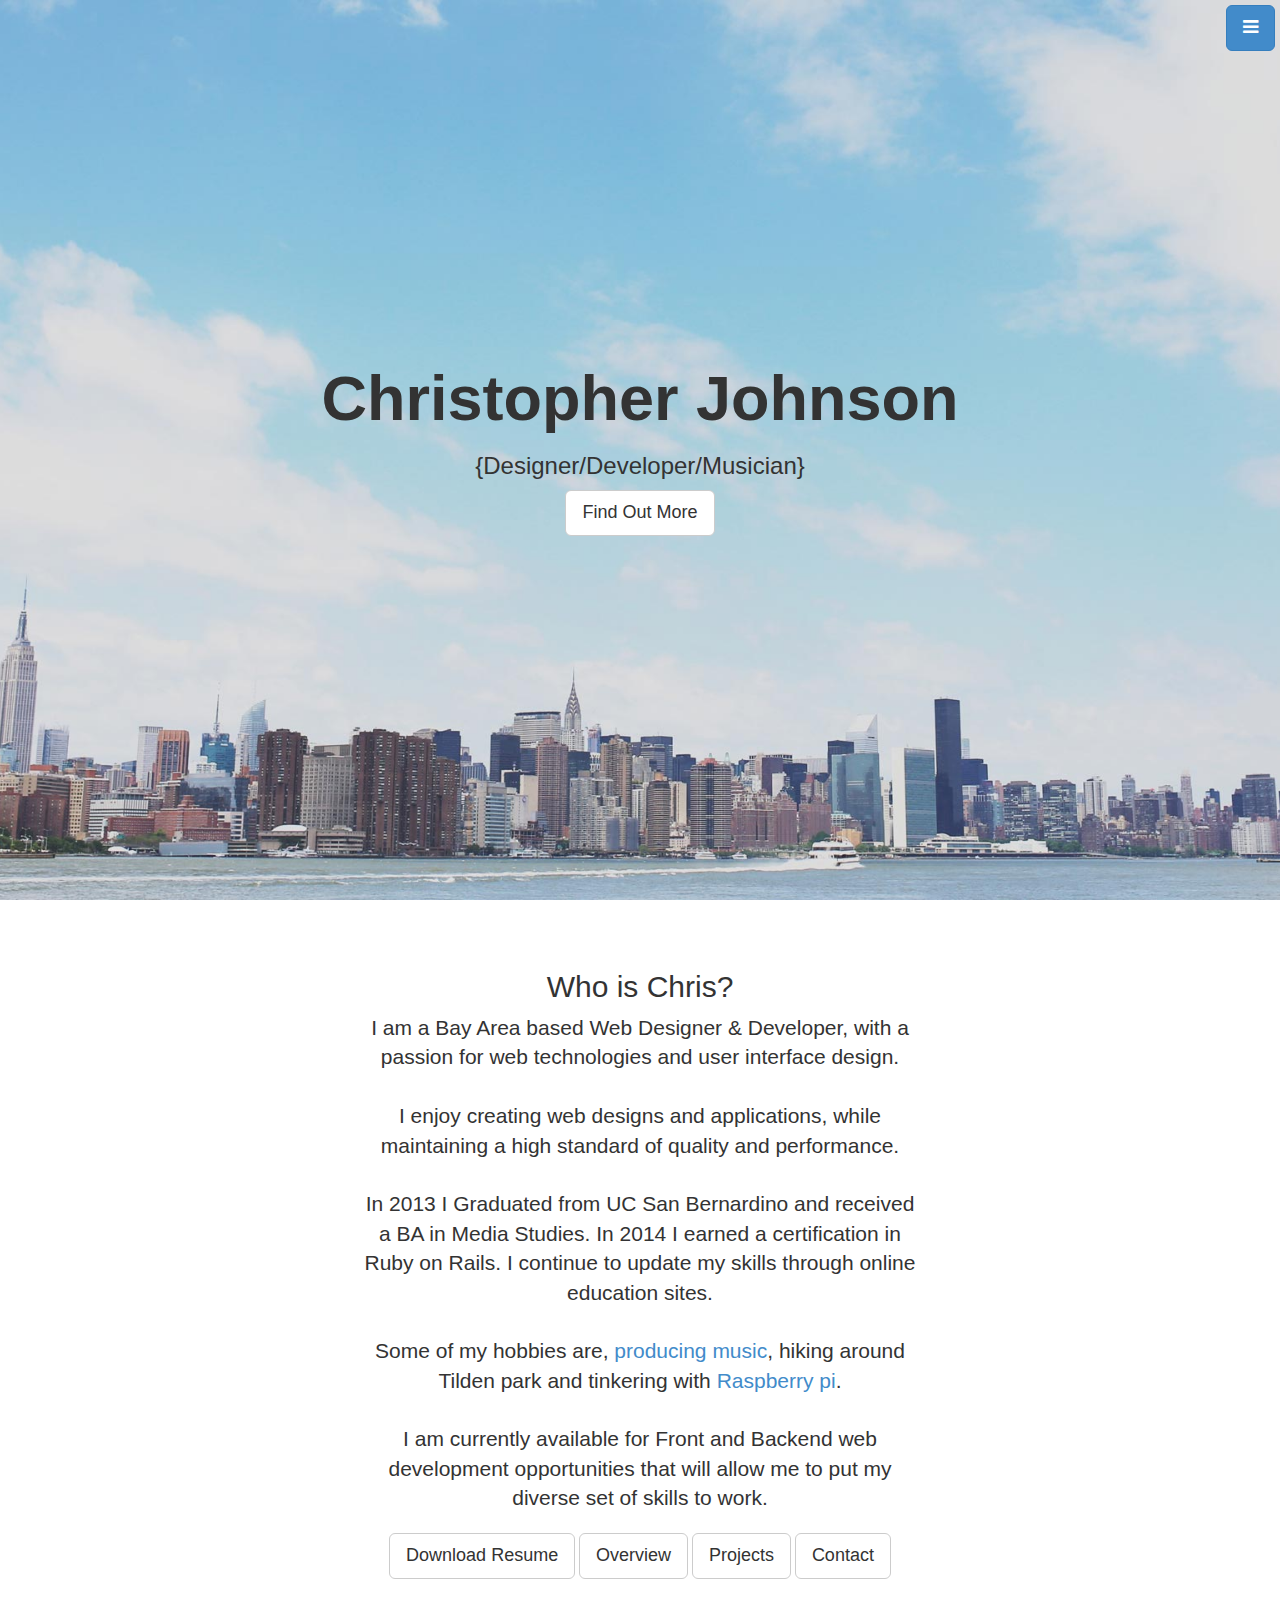
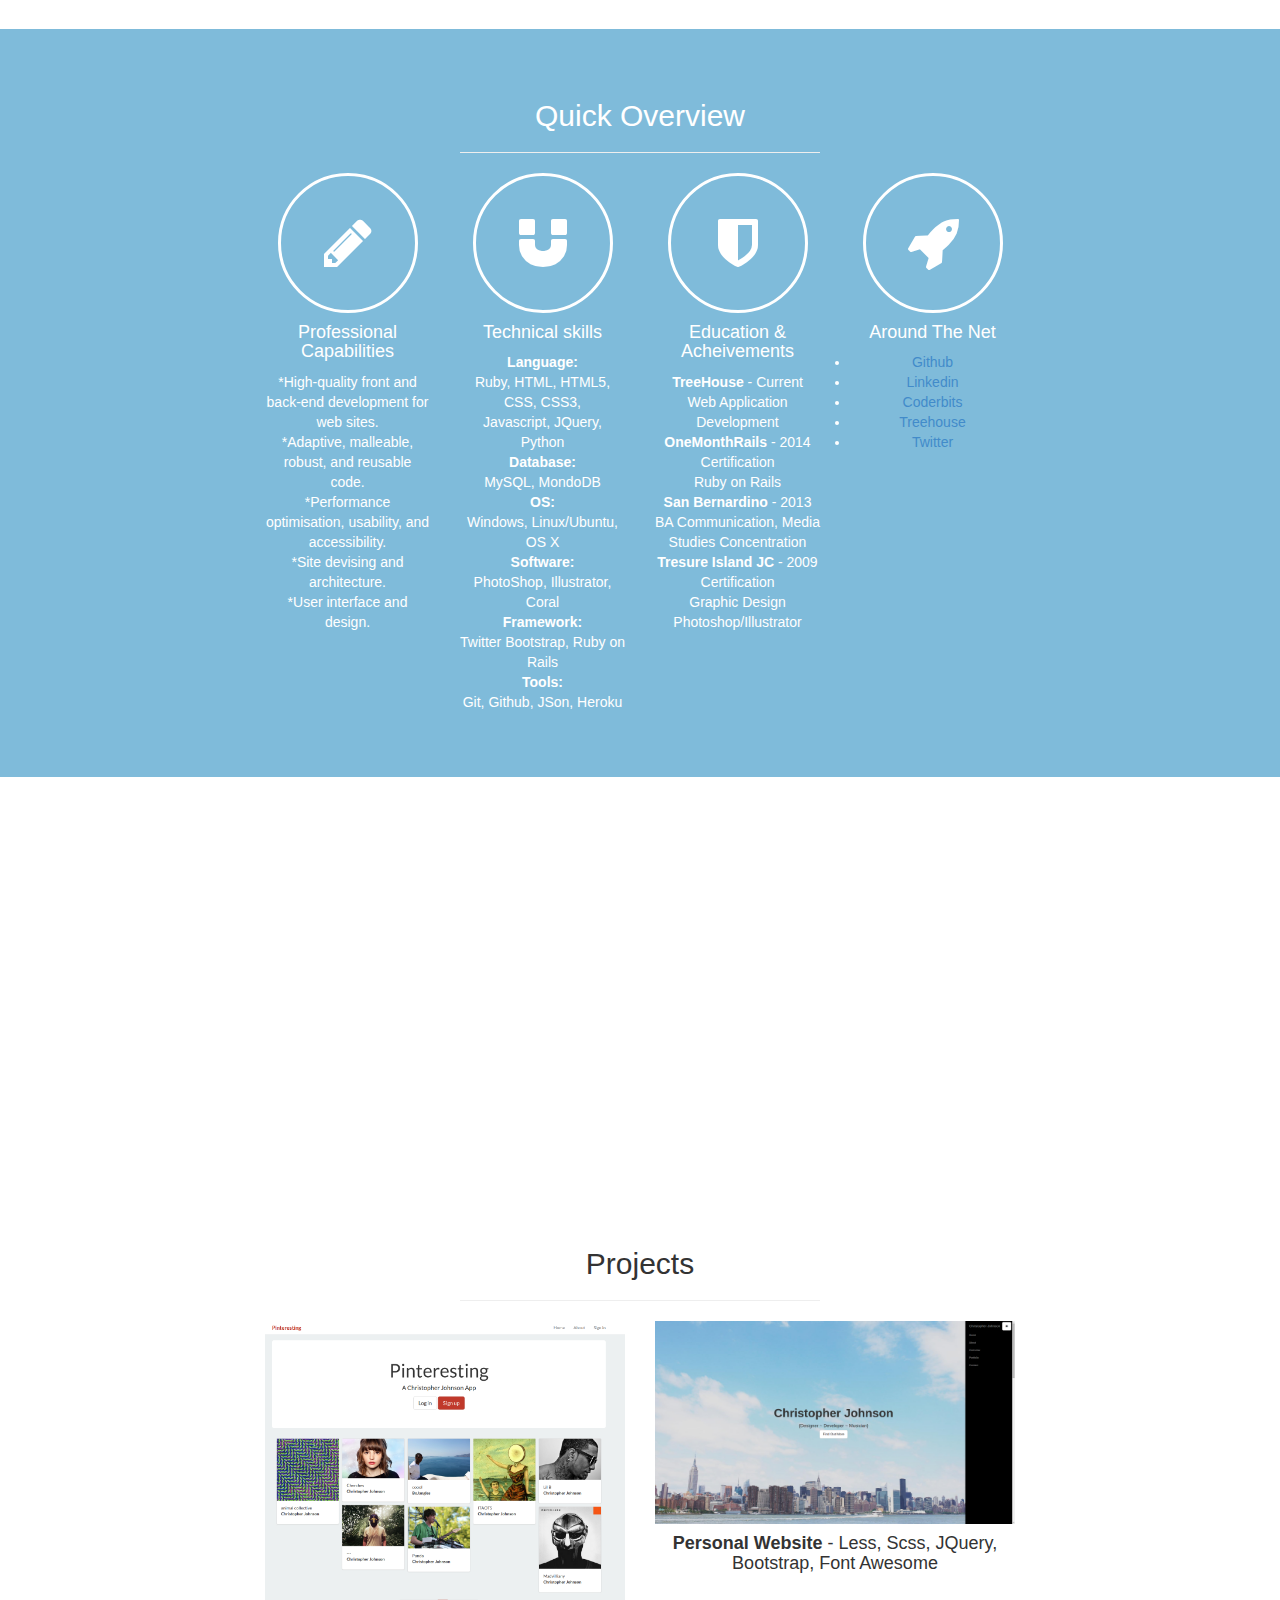
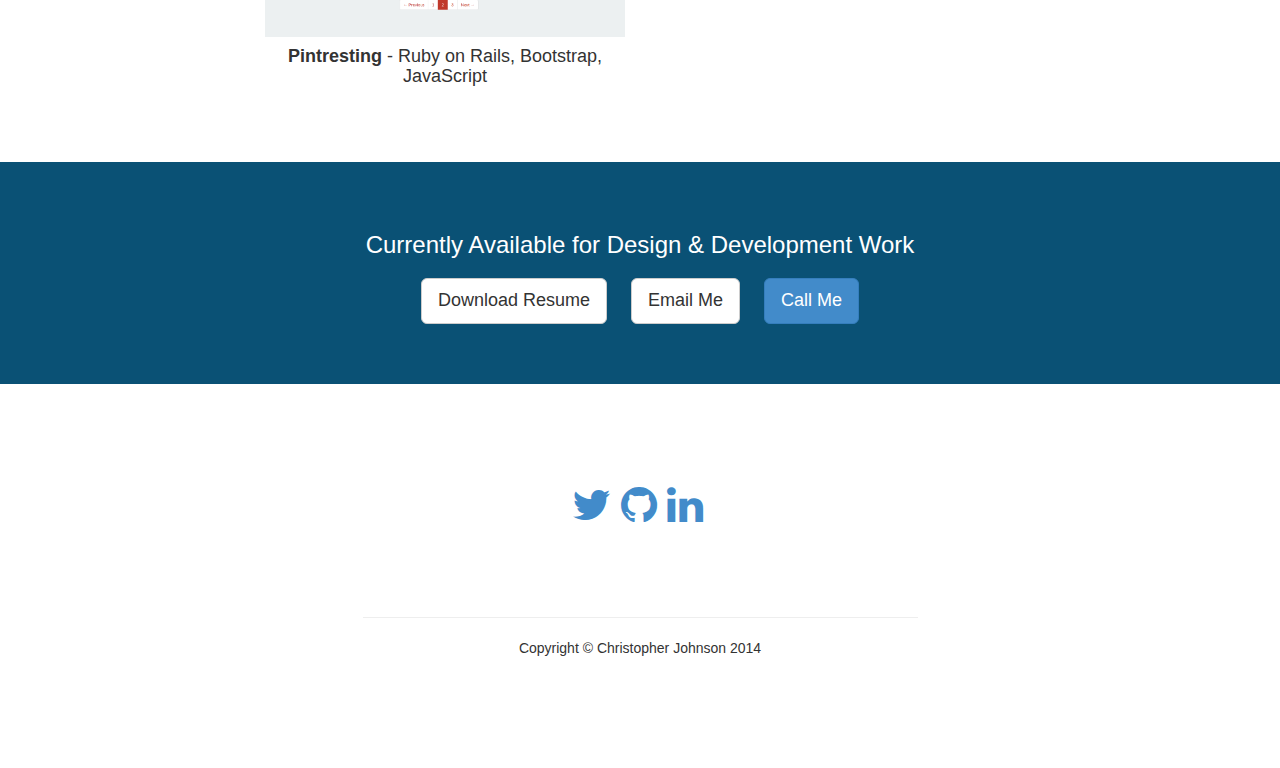
==== commit 9f54d9fa: "editted about me page" ====
--- a/index.html
+++ b/index.html
@@ -25,21 +25,21 @@
   <a id="menu-toggle" href="#" class="btn btn-primary btn-lg toggle"><i class="fa fa-bars"></i></a>
   <div id="sidebar-wrapper">
       <ul class="sidebar-nav">
-          <a id="menu-close" href="#" class="btn btn-default btn-lg pull-right toggle"><i class="fa fa-times"></i></a>
-          <li class="sidebar-brand"><a href="#">Christopher Johnson</a>
-          </li>
-          <li><a href="#top">Home</a>
-          </li>
-          <li><a href="#about">About</a>
-          </li>
-          <li><a href="#services">Overview</a>
-          </li>
-          <li><a href="#portfolio">Portfolio</a>
-          </li>
-          <li><a href="#contact">Contact</a>
-          </li>
-          <li><a href="img/resume.pdf">Resume</a>
-          </li>
+        <a id="menu-close" href="#" class="btn btn-default btn-lg pull-right toggle"><i class="fa fa-times"></i></a>
+        <li class="sidebar-brand"><a href="#">Christopher Johnson</a>
+        </li>
+        <li><a href="#top">Home</a>
+        </li>
+        <li><a href="#about">About</a>
+        </li>
+        <li><a href="#services">Overview</a>
+        </li>
+        <li><a href="#portfolio">Portfolio</a>
+        </li>
+        <li><a href="#contact">Contact</a>
+        </li>
+        <li><a href="img/resume.pdf">Resume</a>
+        </li>
       </ul>
   </div>
   <!-- /Side Menu -->
@@ -58,20 +58,21 @@
   <div id="about" class="intro">
       <div class="container">
           <div class="row">
-              <div class="col-md-6 col-md-offset-3 text-center">
-                  <h2>Who is Chris?</h2>
-                  <p class="lead">
-                  I am a Bay Area based Web Designer & Developer,
-                  with a passion for web technologies and user interface design.<br><br>
-                  I enjoy creating web designs and applications, while maintaining a high standard of quality and performance.<br><br>
-                  In 2013 I Graduated from UC San Bernardino and received a BA in Media Studies. In 2014 I earned a certification in Ruby on Rails.<br><br>
-                  Some of my hobbies are, <a href="https://soundcloud.com/gummy-bear">producing music</a>, hiking around Tilden park and tinkering with <a href="http://www.raspberrypi.org/">Raspberry pi</a>.<br><br>
-                  I am currently available for Front and Backend web development opportunities that will allow me to put my diverse set of skills to work.</p>
-                  <a href="img/resume.pdf" class="btn btn-lg btn-default">Download Resume</a>
-                  <a href="#services" class="btn btn-lg btn-default">Overview</a>
-                  <a href="#portfolio" class="btn btn-lg btn-default">Projects</a>
-                  <a href="#contact" class="btn btn-lg btn-default">Contact</a>
-              </div>
+            <div class="col-md-6 col-md-offset-3 text-center">
+              <h2>Who is Chris?</h2>
+              <p class="lead">
+              I am a Bay Area based Web Designer & Developer,
+              with a passion for web technologies and user interface design.<br><br>
+              I enjoy creating web designs and applications, while maintaining a high standard of quality and performance.<br><br>
+              In 2013 I Graduated from UC San Bernardino and received a BA in Media Studies. In 2014 I earned a certification in Ruby on Rails.
+              I continue to update my skills through online education sites.<br><br>
+              Some of my hobbies are, <a href="https://soundcloud.com/gummy-bear">producing music</a>, hiking around Tilden park and tinkering with <a href="http://www.raspberrypi.org/">Raspberry pi</a>.<br><br>
+              I am currently available for Front and Backend web development opportunities that will allow me to put my diverse set of skills to work.</p>
+              <a href="img/resume.pdf" class="btn btn-lg btn-default">Download Resume</a>
+              <a href="#services" class="btn btn-lg btn-default">Overview</a>
+              <a href="#portfolio" class="btn btn-lg btn-default">Projects</a>
+              <a href="#contact" class="btn btn-lg btn-default">Contact</a>
+            </div>
           </div>
       </div>
   </div>
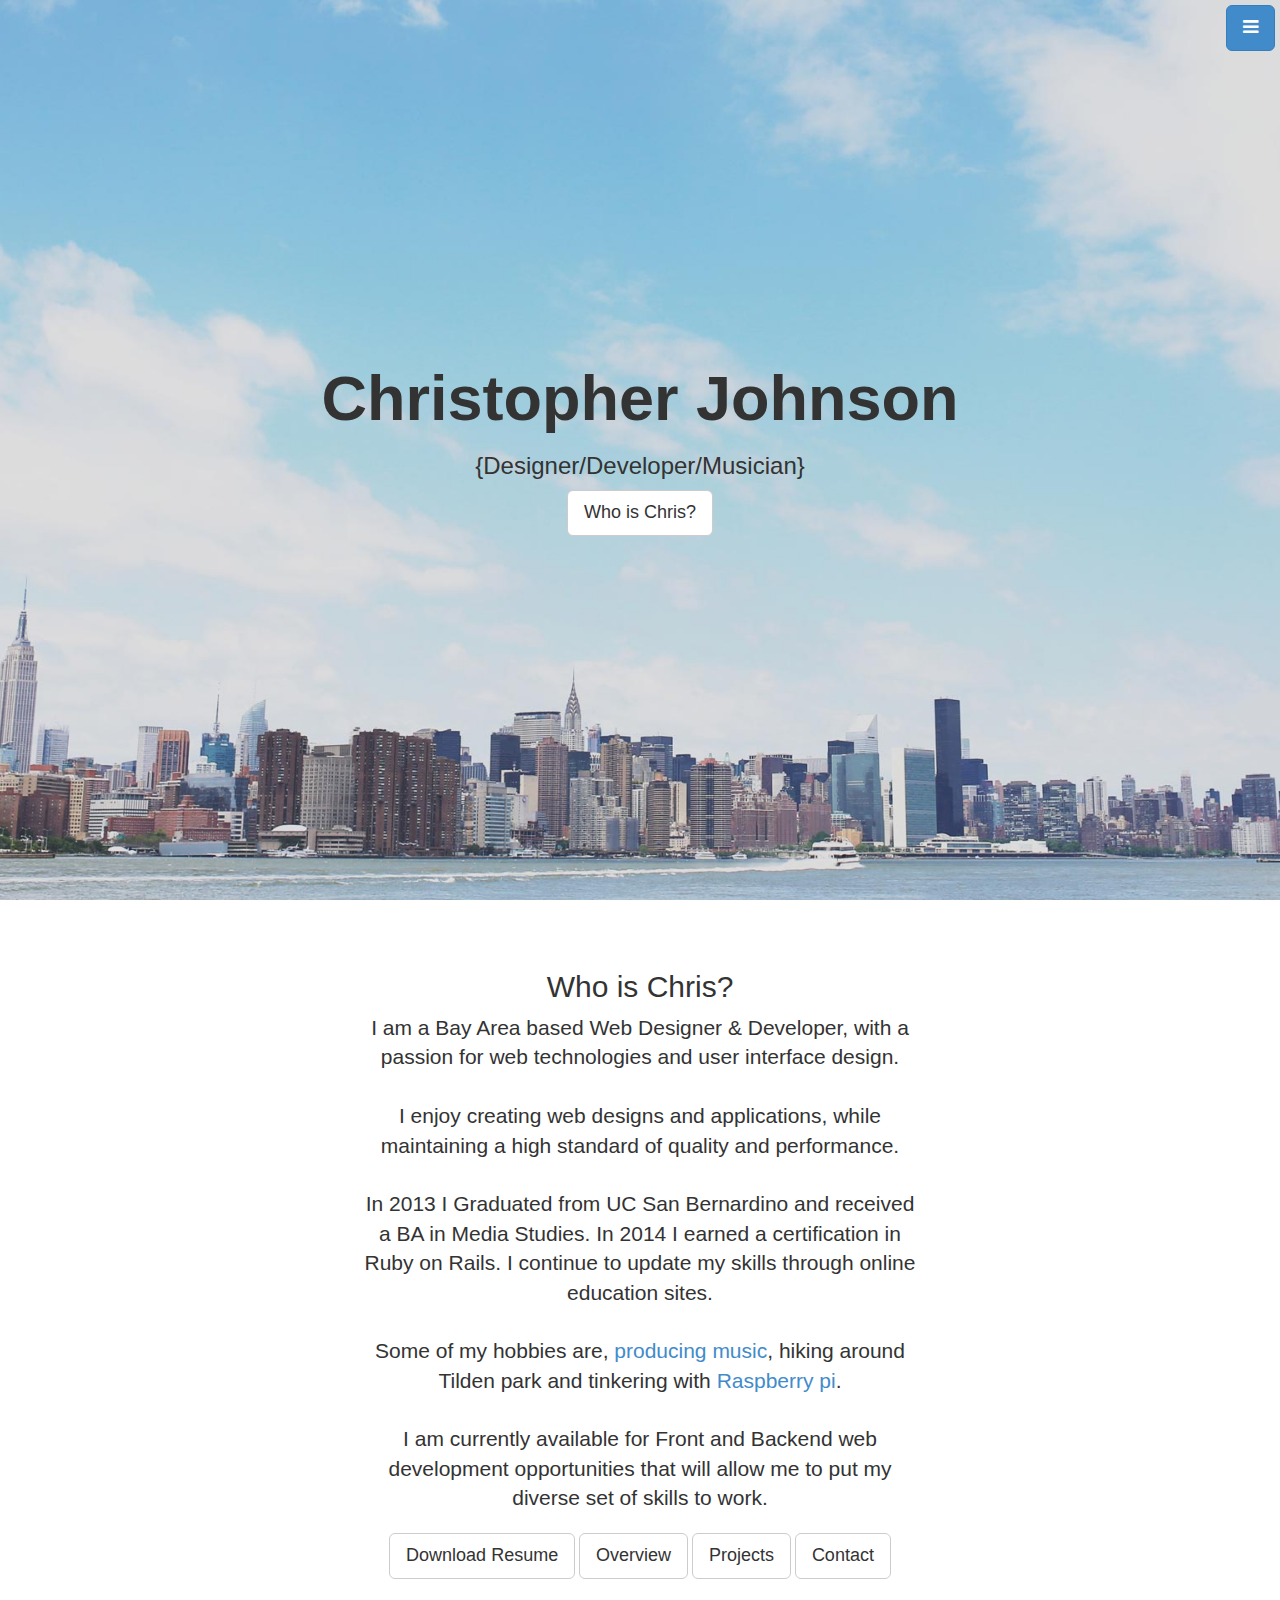
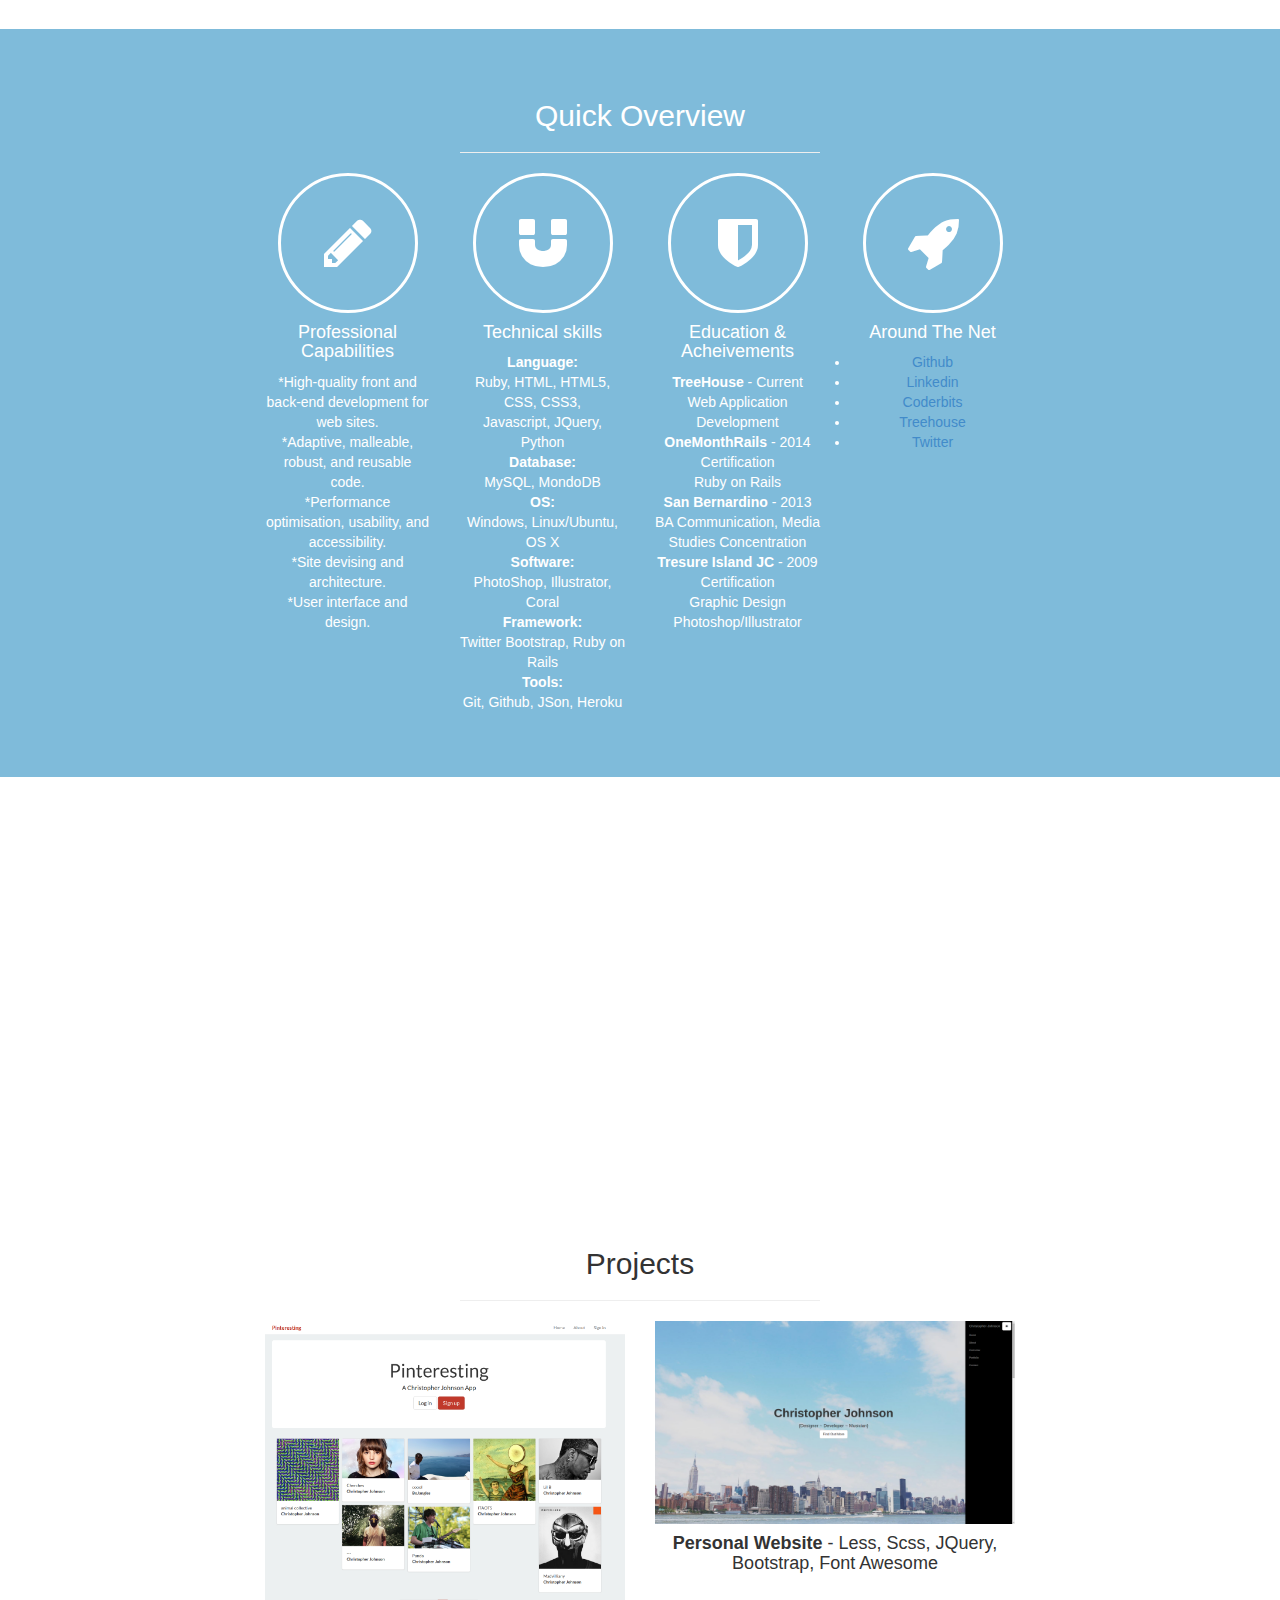
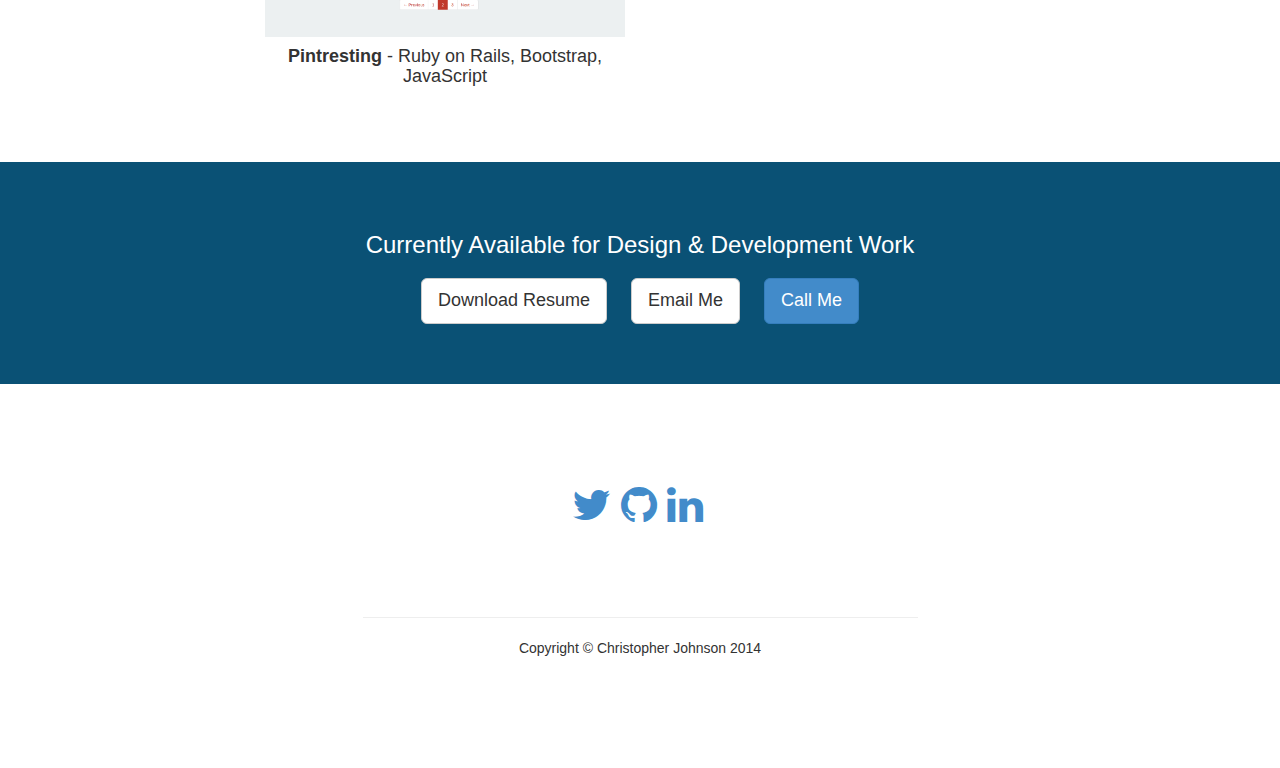
==== commit dd032c2a: "changed about button" ====
--- a/index.html
+++ b/index.html
@@ -49,7 +49,7 @@
       <div class="vert-text">
           <h1>Christopher Johnson</h1>
           <h3>{Designer/Developer/Musician}</h3>
-          <a href="#about" class="btn btn-default btn-lg">Find Out More</a>
+          <a href="#about" class="btn btn-default btn-lg">Who is Chris?</a>
       </div>
   </div>
   <!-- /Full Page Image Header Area -->
